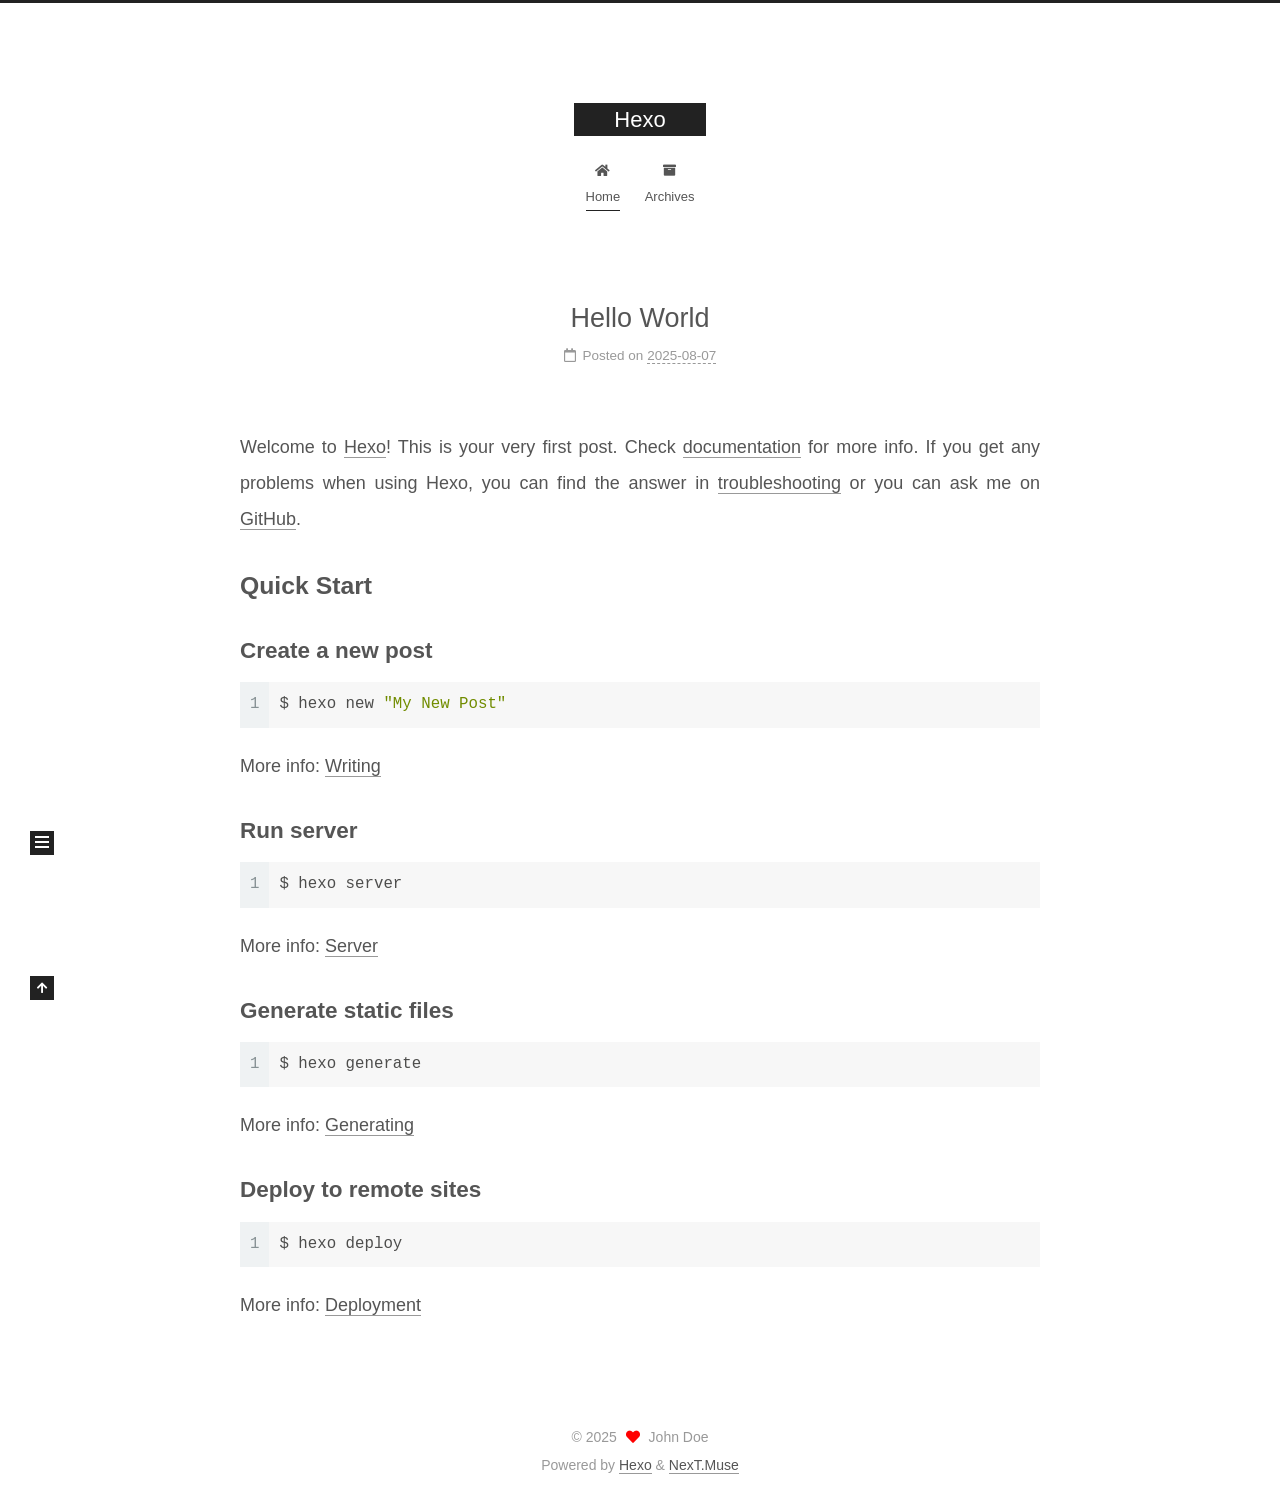
==== index.html @ e601b849 "Site updated: 2025-08-07 11:28:50" ====
<!DOCTYPE html>
<html lang="en">
<head>
  <meta charset="UTF-8">
<meta name="viewport" content="width=device-width, initial-scale=1, maximum-scale=2">
<meta name="theme-color" content="#222">
<meta name="generator" content="Hexo 7.3.0">
  <link rel="apple-touch-icon" sizes="180x180" href="/images/apple-touch-icon-next.png">
  <link rel="icon" type="image/png" sizes="32x32" href="/images/favicon-32x32-next.png">
  <link rel="icon" type="image/png" sizes="16x16" href="/images/favicon-16x16-next.png">
  <link rel="mask-icon" href="/images/logo.svg" color="#222">

<link rel="stylesheet" href="/css/main.css">


<link rel="stylesheet" href="/lib/font-awesome/css/all.min.css">

<script id="hexo-configurations">
    var NexT = window.NexT || {};
    var CONFIG = {"hostname":"fu-si.github.io","root":"/","scheme":"Muse","version":"7.8.0","exturl":false,"sidebar":{"position":"left","display":"post","padding":18,"offset":12,"onmobile":false},"copycode":{"enable":false,"show_result":false,"style":null},"back2top":{"enable":true,"sidebar":false,"scrollpercent":false},"bookmark":{"enable":false,"color":"#222","save":"auto"},"fancybox":false,"mediumzoom":false,"lazyload":false,"pangu":false,"comments":{"style":"tabs","active":null,"storage":true,"lazyload":false,"nav":null},"algolia":{"hits":{"per_page":10},"labels":{"input_placeholder":"Search for Posts","hits_empty":"We didn't find any results for the search: ${query}","hits_stats":"${hits} results found in ${time} ms"}},"localsearch":{"enable":false,"trigger":"auto","top_n_per_article":1,"unescape":false,"preload":false},"motion":{"enable":true,"async":false,"transition":{"post_block":"fadeIn","post_header":"slideDownIn","post_body":"slideDownIn","coll_header":"slideLeftIn","sidebar":"slideUpIn"}}};
  </script>

  <meta property="og:type" content="website">
<meta property="og:title" content="Hexo">
<meta property="og:url" content="https://fu-si.github.io/index.html">
<meta property="og:site_name" content="Hexo">
<meta property="og:locale" content="en_US">
<meta property="article:author" content="John Doe">
<meta name="twitter:card" content="summary">

<link rel="canonical" href="https://fu-si.github.io/">


<script id="page-configurations">
  // https://hexo.io/docs/variables.html
  CONFIG.page = {
    sidebar: "",
    isHome : true,
    isPost : false,
    lang   : 'en'
  };
</script>

  <title>Hexo</title>
  






  <noscript>
  <style>
  .use-motion .brand,
  .use-motion .menu-item,
  .sidebar-inner,
  .use-motion .post-block,
  .use-motion .pagination,
  .use-motion .comments,
  .use-motion .post-header,
  .use-motion .post-body,
  .use-motion .collection-header { opacity: initial; }

  .use-motion .site-title,
  .use-motion .site-subtitle {
    opacity: initial;
    top: initial;
  }

  .use-motion .logo-line-before i { left: initial; }
  .use-motion .logo-line-after i { right: initial; }
  </style>
</noscript>

</head>

<body itemscope itemtype="http://schema.org/WebPage">
  <div class="container use-motion">
    <div class="headband"></div>

    <header class="header" itemscope itemtype="http://schema.org/WPHeader">
      <div class="header-inner"><div class="site-brand-container">
  <div class="site-nav-toggle">
    <div class="toggle" aria-label="Toggle navigation bar">
      <span class="toggle-line toggle-line-first"></span>
      <span class="toggle-line toggle-line-middle"></span>
      <span class="toggle-line toggle-line-last"></span>
    </div>
  </div>

  <div class="site-meta">

    <a href="/" class="brand" rel="start">
      <span class="logo-line-before"><i></i></span>
      <h1 class="site-title">Hexo</h1>
      <span class="logo-line-after"><i></i></span>
    </a>
  </div>

  <div class="site-nav-right">
    <div class="toggle popup-trigger">
    </div>
  </div>
</div>




<nav class="site-nav">
  <ul id="menu" class="main-menu menu">
        <li class="menu-item menu-item-home">

    <a href="/" rel="section"><i class="fa fa-home fa-fw"></i>Home</a>

  </li>
        <li class="menu-item menu-item-archives">

    <a href="/archives/" rel="section"><i class="fa fa-archive fa-fw"></i>Archives</a>

  </li>
  </ul>
</nav>




</div>
    </header>

    
  <div class="back-to-top">
    <i class="fa fa-arrow-up"></i>
    <span>0%</span>
  </div>


    <main class="main">
      <div class="main-inner">
        <div class="content-wrap">
          

          <div class="content index posts-expand">
            
      
  
  
  <article itemscope itemtype="http://schema.org/Article" class="post-block" lang="en">
    <link itemprop="mainEntityOfPage" href="https://fu-si.github.io/2025/08/07/hello-world/">

    <span hidden itemprop="author" itemscope itemtype="http://schema.org/Person">
      <meta itemprop="image" content="/images/avatar.gif">
      <meta itemprop="name" content="John Doe">
      <meta itemprop="description" content="">
    </span>

    <span hidden itemprop="publisher" itemscope itemtype="http://schema.org/Organization">
      <meta itemprop="name" content="Hexo">
    </span>
      <header class="post-header">
        <h2 class="post-title" itemprop="name headline">
          
            <a href="/2025/08/07/hello-world/" class="post-title-link" itemprop="url">Hello World</a>
        </h2>

        <div class="post-meta">
            <span class="post-meta-item">
              <span class="post-meta-item-icon">
                <i class="far fa-calendar"></i>
              </span>
              <span class="post-meta-item-text">Posted on</span>

              <time title="Created: 2025-08-07 09:46:53" itemprop="dateCreated datePublished" datetime="2025-08-07T09:46:53+08:00">2025-08-07</time>
            </span>

          

        </div>
      </header>

    
    
    
    <div class="post-body" itemprop="articleBody">

      
          <p>Welcome to <a target="_blank" rel="noopener" href="https://hexo.io/">Hexo</a>! This is your very first post. Check <a target="_blank" rel="noopener" href="https://hexo.io/docs/">documentation</a> for more info. If you get any problems when using Hexo, you can find the answer in <a target="_blank" rel="noopener" href="https://hexo.io/docs/troubleshooting.html">troubleshooting</a> or you can ask me on <a target="_blank" rel="noopener" href="https://github.com/hexojs/hexo/issues">GitHub</a>.</p>
<h2 id="Quick-Start"><a href="#Quick-Start" class="headerlink" title="Quick Start"></a>Quick Start</h2><h3 id="Create-a-new-post"><a href="#Create-a-new-post" class="headerlink" title="Create a new post"></a>Create a new post</h3><figure class="highlight bash"><table><tr><td class="gutter"><pre><span class="line">1</span><br></pre></td><td class="code"><pre><span class="line">$ hexo new <span class="string">&quot;My New Post&quot;</span></span><br></pre></td></tr></table></figure>

<p>More info: <a target="_blank" rel="noopener" href="https://hexo.io/docs/writing.html">Writing</a></p>
<h3 id="Run-server"><a href="#Run-server" class="headerlink" title="Run server"></a>Run server</h3><figure class="highlight bash"><table><tr><td class="gutter"><pre><span class="line">1</span><br></pre></td><td class="code"><pre><span class="line">$ hexo server</span><br></pre></td></tr></table></figure>

<p>More info: <a target="_blank" rel="noopener" href="https://hexo.io/docs/server.html">Server</a></p>
<h3 id="Generate-static-files"><a href="#Generate-static-files" class="headerlink" title="Generate static files"></a>Generate static files</h3><figure class="highlight bash"><table><tr><td class="gutter"><pre><span class="line">1</span><br></pre></td><td class="code"><pre><span class="line">$ hexo generate</span><br></pre></td></tr></table></figure>

<p>More info: <a target="_blank" rel="noopener" href="https://hexo.io/docs/generating.html">Generating</a></p>
<h3 id="Deploy-to-remote-sites"><a href="#Deploy-to-remote-sites" class="headerlink" title="Deploy to remote sites"></a>Deploy to remote sites</h3><figure class="highlight bash"><table><tr><td class="gutter"><pre><span class="line">1</span><br></pre></td><td class="code"><pre><span class="line">$ hexo deploy</span><br></pre></td></tr></table></figure>

<p>More info: <a target="_blank" rel="noopener" href="https://hexo.io/docs/one-command-deployment.html">Deployment</a></p>

      
    </div>

    
    
    
      <footer class="post-footer">
        <div class="post-eof"></div>
      </footer>
  </article>
  
  
  


  



          </div>
          

<script>
  window.addEventListener('tabs:register', () => {
    let { activeClass } = CONFIG.comments;
    if (CONFIG.comments.storage) {
      activeClass = localStorage.getItem('comments_active') || activeClass;
    }
    if (activeClass) {
      let activeTab = document.querySelector(`a[href="#comment-${activeClass}"]`);
      if (activeTab) {
        activeTab.click();
      }
    }
  });
  if (CONFIG.comments.storage) {
    window.addEventListener('tabs:click', event => {
      if (!event.target.matches('.tabs-comment .tab-content .tab-pane')) return;
      let commentClass = event.target.classList[1];
      localStorage.setItem('comments_active', commentClass);
    });
  }
</script>

        </div>
          
  
  <div class="toggle sidebar-toggle">
    <span class="toggle-line toggle-line-first"></span>
    <span class="toggle-line toggle-line-middle"></span>
    <span class="toggle-line toggle-line-last"></span>
  </div>

  <aside class="sidebar">
    <div class="sidebar-inner">

      <ul class="sidebar-nav motion-element">
        <li class="sidebar-nav-toc">
          Table of Contents
        </li>
        <li class="sidebar-nav-overview">
          Overview
        </li>
      </ul>

      <!--noindex-->
      <div class="post-toc-wrap sidebar-panel">
      </div>
      <!--/noindex-->

      <div class="site-overview-wrap sidebar-panel">
        <div class="site-author motion-element" itemprop="author" itemscope itemtype="http://schema.org/Person">
  <p class="site-author-name" itemprop="name">John Doe</p>
  <div class="site-description" itemprop="description"></div>
</div>
<div class="site-state-wrap motion-element">
  <nav class="site-state">
      <div class="site-state-item site-state-posts">
          <a href="/archives/">
        
          <span class="site-state-item-count">1</span>
          <span class="site-state-item-name">posts</span>
        </a>
      </div>
  </nav>
</div>



      </div>

    </div>
  </aside>
  <div id="sidebar-dimmer"></div>


      </div>
    </main>

    <footer class="footer">
      <div class="footer-inner">
        

        

<div class="copyright">
  
  &copy; 
  <span itemprop="copyrightYear">2025</span>
  <span class="with-love">
    <i class="fa fa-heart"></i>
  </span>
  <span class="author" itemprop="copyrightHolder">John Doe</span>
</div>
  <div class="powered-by">Powered by <a href="https://hexo.io/" class="theme-link" rel="noopener" target="_blank">Hexo</a> & <a href="https://muse.theme-next.org/" class="theme-link" rel="noopener" target="_blank">NexT.Muse</a>
  </div>

        








      </div>
    </footer>
  </div>

  
  <script src="/lib/anime.min.js"></script>
  <script src="/lib/velocity/velocity.min.js"></script>
  <script src="/lib/velocity/velocity.ui.min.js"></script>

<script src="/js/utils.js"></script>

<script src="/js/motion.js"></script>


<script src="/js/schemes/muse.js"></script>


<script src="/js/next-boot.js"></script>




  















  

  

</body>
</html>
---- css/main.css ----
:root {
  --body-bg-color: #fff;
  --content-bg-color: #fff;
  --card-bg-color: #f5f5f5;
  --text-color: #555;
  --blockquote-color: #666;
  --link-color: #555;
  --link-hover-color: #222;
  --brand-color: #fff;
  --brand-hover-color: #fff;
  --table-row-odd-bg-color: #f9f9f9;
  --table-row-hover-bg-color: #f5f5f5;
  --menu-item-bg-color: #f5f5f5;
  --btn-default-bg: #222;
  --btn-default-color: #fff;
  --btn-default-border-color: #222;
  --btn-default-hover-bg: #fff;
  --btn-default-hover-color: #222;
  --btn-default-hover-border-color: #222;
}
html {
  line-height: 1.15; /* 1 */
  -webkit-text-size-adjust: 100%; /* 2 */
}
body {
  margin: 0;
}
main {
  display: block;
}
h1 {
  font-size: 2em;
  margin: 0.67em 0;
}
hr {
  box-sizing: content-box; /* 1 */
  height: 0; /* 1 */
  overflow: visible; /* 2 */
}
pre {
  font-family: monospace, monospace; /* 1 */
  font-size: 1em; /* 2 */
}
a {
  background: transparent;
}
abbr[title] {
  border-bottom: none; /* 1 */
  text-decoration: underline; /* 2 */
  text-decoration: underline dotted; /* 2 */
}
b,
strong {
  font-weight: bolder;
}
code,
kbd,
samp {
  font-family: monospace, monospace; /* 1 */
  font-size: 1em; /* 2 */
}
small {
  font-size: 80%;
}
sub,
sup {
  font-size: 75%;
  line-height: 0;
  position: relative;
  vertical-align: baseline;
}
sub {
  bottom: -0.25em;
}
sup {
  top: -0.5em;
}
img {
  border-style: none;
}
button,
input,
optgroup,
select,
textarea {
  font-family: inherit; /* 1 */
  font-size: 100%; /* 1 */
  line-height: 1.15; /* 1 */
  margin: 0; /* 2 */
}
button,
input {
/* 1 */
  overflow: visible;
}
button,
select {
/* 1 */
  text-transform: none;
}
button,
[type='button'],
[type='reset'],
[type='submit'] {
  -webkit-appearance: button;
}
button::-moz-focus-inner,
[type='button']::-moz-focus-inner,
[type='reset']::-moz-focus-inner,
[type='submit']::-moz-focus-inner {
  border-style: none;
  padding: 0;
}
button:-moz-focusring,
[type='button']:-moz-focusring,
[type='reset']:-moz-focusring,
[type='submit']:-moz-focusring {
  outline: 1px dotted ButtonText;
}
fieldset {
  padding: 0.35em 0.75em 0.625em;
}
legend {
  box-sizing: border-box; /* 1 */
  color: inherit; /* 2 */
  display: table; /* 1 */
  max-width: 100%; /* 1 */
  padding: 0; /* 3 */
  white-space: normal; /* 1 */
}
progress {
  vertical-align: baseline;
}
textarea {
  overflow: auto;
}
[type='checkbox'],
[type='radio'] {
  box-sizing: border-box; /* 1 */
  padding: 0; /* 2 */
}
[type='number']::-webkit-inner-spin-button,
[type='number']::-webkit-outer-spin-button {
  height: auto;
}
[type='search'] {
  outline-offset: -2px; /* 2 */
  -webkit-appearance: textfield; /* 1 */
}
[type='search']::-webkit-search-decoration {
  -webkit-appearance: none;
}
::-webkit-file-upload-button {
  font: inherit; /* 2 */
  -webkit-appearance: button; /* 1 */
}
details {
  display: block;
}
summary {
  display: list-item;
}
template {
  display: none;
}
[hidden] {
  display: none;
}
::selection {
  background: #262a30;
  color: #eee;
}
html,
body {
  height: 100%;
}
body {
  background: var(--body-bg-color);
  color: var(--text-color);
  font-family: 'Lato', "PingFang SC", "Microsoft YaHei", sans-serif;
  font-size: 1em;
  line-height: 2;
}
@media (max-width: 991px) {
  body {
    padding-left: 0 !important;
    padding-right: 0 !important;
  }
}
h1,
h2,
h3,
h4,
h5,
h6 {
  font-family: 'Lato', "PingFang SC", "Microsoft YaHei", sans-serif;
  font-weight: bold;
  line-height: 1.5;
  margin: 20px 0 15px;
}
h1 {
  font-size: 1.5em;
}
h2 {
  font-size: 1.375em;
}
h3 {
  font-size: 1.25em;
}
h4 {
  font-size: 1.125em;
}
h5 {
  font-size: 1em;
}
h6 {
  font-size: 0.875em;
}
p {
  margin: 0 0 20px 0;
}
a,
span.exturl {
  border-bottom: 1px solid #999;
  color: var(--link-color);
  outline: 0;
  text-decoration: none;
  overflow-wrap: break-word;
  word-wrap: break-word;
  cursor: pointer;
}
a:hover,
span.exturl:hover {
  border-bottom-color: var(--link-hover-color);
  color: var(--link-hover-color);
}
iframe,
img,
video {
  display: block;
  margin-left: auto;
  margin-right: auto;
  max-width: 100%;
}
hr {
  background-image: repeating-linear-gradient(-45deg, #ddd, #ddd 4px, transparent 4px, transparent 8px);
  border: 0;
  height: 3px;
  margin: 40px 0;
}
blockquote {
  border-left: 4px solid #ddd;
  color: var(--blockquote-color);
  margin: 0;
  padding: 0 15px;
}
blockquote cite::before {
  content: '-';
  padding: 0 5px;
}
dt {
  font-weight: bold;
}
dd {
  margin: 0;
  padding: 0;
}
kbd {
  background-color: #f5f5f5;
  background-image: linear-gradient(#eee, #fff, #eee);
  border: 1px solid #ccc;
  border-radius: 0.2em;
  box-shadow: 0.1em 0.1em 0.2em rgba(0,0,0,0.1);
  color: #555;
  font-family: inherit;
  padding: 0.1em 0.3em;
  white-space: nowrap;
}
.table-container {
  overflow: auto;
}
table {
  border-collapse: collapse;
  border-spacing: 0;
  font-size: 0.875em;
  margin: 0 0 20px 0;
  width: 100%;
}
tbody tr:nth-of-type(odd) {
  background: var(--table-row-odd-bg-color);
}
tbody tr:hover {
  background: var(--table-row-hover-bg-color);
}
caption,
th,
td {
  font-weight: normal;
  padding: 8px;
  vertical-align: middle;
}
th,
td {
  border: 1px solid #ddd;
  border-bottom: 3px solid #ddd;
}
th {
  font-weight: 700;
  padding-bottom: 10px;
}
td {
  border-bottom-width: 1px;
}
.btn {
  background: var(--btn-default-bg);
  border: 2px solid var(--btn-default-border-color);
  border-radius: 0;
  color: var(--btn-default-color);
  display: inline-block;
  font-size: 0.875em;
  line-height: 2;
  padding: 0 20px;
  text-decoration: none;
  transition-property: background-color;
  transition-delay: 0s;
  transition-duration: 0.2s;
  transition-timing-function: ease-in-out;
}
.btn:hover {
  background: var(--btn-default-hover-bg);
  border-color: var(--btn-default-hover-border-color);
  color: var(--btn-default-hover-color);
}
.btn + .btn {
  margin: 0 0 8px 8px;
}
.btn .fa-fw {
  text-align: left;
  width: 1.285714285714286em;
}
.toggle {
  line-height: 0;
}
.toggle .toggle-line {
  background: #fff;
  display: inline-block;
  height: 2px;
  left: 0;
  position: relative;
  top: 0;
  transition: all 0.4s;
  vertical-align: top;
  width: 100%;
}
.toggle .toggle-line:not(:first-child) {
  margin-top: 3px;
}
.toggle.toggle-arrow .toggle-line-first {
  left: 50%;
  top: 2px;
  transform: rotate(45deg);
  width: 50%;
}
.toggle.toggle-arrow .toggle-line-middle {
  left: 2px;
  width: 90%;
}
.toggle.toggle-arrow .toggle-line-last {
  left: 50%;
  top: -2px;
  transform: rotate(-45deg);
  width: 50%;
}
.toggle.toggle-close .toggle-line-first {
  transform: rotate(-45deg);
  top: 5px;
}
.toggle.toggle-close .toggle-line-middle {
  opacity: 0;
}
.toggle.toggle-close .toggle-line-last {
  transform: rotate(45deg);
  top: -5px;
}
.highlight,
pre {
  background: #f7f7f7;
  color: #4d4d4c;
  line-height: 1.6;
  margin: 0 auto 20px;
}
pre,
code {
  font-family: consolas, Menlo, monospace, "PingFang SC", "Microsoft YaHei";
}
code {
  background: #eee;
  border-radius: 3px;
  color: #555;
  padding: 2px 4px;
  overflow-wrap: break-word;
  word-wrap: break-word;
}
.highlight *::selection {
  background: #d6d6d6;
}
.highlight pre {
  border: 0;
  margin: 0;
  padding: 10px 0;
}
.highlight table {
  border: 0;
  margin: 0;
  width: auto;
}
.highlight td {
  border: 0;
  padding: 0;
}
.highlight figcaption {
  background: #eff2f3;
  color: #4d4d4c;
  display: flex;
  font-size: 0.875em;
  justify-content: space-between;
  line-height: 1.2;
  padding: 0.5em;
}
.highlight figcaption a {
  color: #4d4d4c;
}
.highlight figcaption a:hover {
  border-bottom-color: #4d4d4c;
}
.highlight .gutter {
  -moz-user-select: none;
  -ms-user-select: none;
  -webkit-user-select: none;
  user-select: none;
}
.highlight .gutter pre {
  background: #eff2f3;
  color: #869194;
  padding-left: 10px;
  padding-right: 10px;
  text-align: right;
}
.highlight .code pre {
  background: #f7f7f7;
  padding-left: 10px;
  width: 100%;
}
.gist table {
  width: auto;
}
.gist table td {
  border: 0;
}
pre {
  overflow: auto;
  padding: 10px;
}
pre code {
  background: none;
  color: #4d4d4c;
  font-size: 0.875em;
  padding: 0;
  text-shadow: none;
}
pre .deletion {
  background: #fdd;
}
pre .addition {
  background: #dfd;
}
pre .meta {
  color: #eab700;
  -moz-user-select: none;
  -ms-user-select: none;
  -webkit-user-select: none;
  user-select: none;
}
pre .comment {
  color: #8e908c;
}
pre .variable,
pre .attribute,
pre .tag,
pre .name,
pre .regexp,
pre .ruby .constant,
pre .xml .tag .title,
pre .xml .pi,
pre .xml .doctype,
pre .html .doctype,
pre .css .id,
pre .css .class,
pre .css .pseudo {
  color: #c82829;
}
pre .number,
pre .preprocessor,
pre .built_in,
pre .builtin-name,
pre .literal,
pre .params,
pre .constant,
pre .command {
  color: #f5871f;
}
pre .ruby .class .title,
pre .css .rules .attribute,
pre .string,
pre .symbol,
pre .value,
pre .inheritance,
pre .header,
pre .ruby .symbol,
pre .xml .cdata,
pre .special,
pre .formula {
  color: #718c00;
}
pre .title,
pre .css .hexcolor {
  color: #3e999f;
}
pre .function,
pre .python .decorator,
pre .python .title,
pre .ruby .function .title,
pre .ruby .title .keyword,
pre .perl .sub,
pre .javascript .title,
pre .coffeescript .title {
  color: #4271ae;
}
pre .keyword,
pre .javascript .function {
  color: #8959a8;
}
.blockquote-center {
  border-left: none;
  margin: 40px 0;
  padding: 0;
  position: relative;
  text-align: center;
}
.blockquote-center .fa {
  display: block;
  opacity: 0.6;
  position: absolute;
  width: 100%;
}
.blockquote-center .fa-quote-left {
  border-top: 1px solid #ccc;
  text-align: left;
  top: -20px;
}
.blockquote-center .fa-quote-right {
  border-bottom: 1px solid #ccc;
  text-align: right;
  bottom: -20px;
}
.blockquote-center p,
.blockquote-center div {
  text-align: center;
}
.post-body .group-picture img {
  margin: 0 auto;
  padding: 0 3px;
}
.group-picture-row {
  margin-bottom: 6px;
  overflow: hidden;
}
.group-picture-column {
  float: left;
  margin-bottom: 10px;
}
.post-body .label {
  color: #555;
  display: inline;
  padding: 0 2px;
}
.post-body .label.default {
  background: #f0f0f0;
}
.post-body .label.primary {
  background: #efe6f7;
}
.post-body .label.info {
  background: #e5f2f8;
}
.post-body .label.success {
  background: #e7f4e9;
}
.post-body .label.warning {
  background: #fcf6e1;
}
.post-body .label.danger {
  background: #fae8eb;
}
.post-body .tabs {
  margin-bottom: 20px;
}
.post-body .tabs,
.tabs-comment {
  display: block;
  padding-top: 10px;
  position: relative;
}
.post-body .tabs ul.nav-tabs,
.tabs-comment ul.nav-tabs {
  display: flex;
  flex-wrap: wrap;
  margin: 0;
  margin-bottom: -1px;
  padding: 0;
}
@media (max-width: 413px) {
  .post-body .tabs ul.nav-tabs,
  .tabs-comment ul.nav-tabs {
    display: block;
    margin-bottom: 5px;
  }
}
.post-body .tabs ul.nav-tabs li.tab,
.tabs-comment ul.nav-tabs li.tab {
  border-bottom: 1px solid #ddd;
  border-left: 1px solid transparent;
  border-right: 1px solid transparent;
  border-top: 3px solid transparent;
  flex-grow: 1;
  list-style-type: none;
  border-radius: 0 0 0 0;
}
@media (max-width: 413px) {
  .post-body .tabs ul.nav-tabs li.tab,
  .tabs-comment ul.nav-tabs li.tab {
    border-bottom: 1px solid transparent;
    border-left: 3px solid transparent;
    border-right: 1px solid transparent;
    border-top: 1px solid transparent;
  }
}
@media (max-width: 413px) {
  .post-body .tabs ul.nav-tabs li.tab,
  .tabs-comment ul.nav-tabs li.tab {
    border-radius: 0;
  }
}
.post-body .tabs ul.nav-tabs li.tab a,
.tabs-comment ul.nav-tabs li.tab a {
  border-bottom: initial;
  display: block;
  line-height: 1.8;
  outline: 0;
  padding: 0.25em 0.75em;
  text-align: center;
  transition-delay: 0s;
  transition-duration: 0.2s;
  transition-timing-function: ease-out;
}
.post-body .tabs ul.nav-tabs li.tab a i,
.tabs-comment ul.nav-tabs li.tab a i {
  width: 1.285714285714286em;
}
.post-body .tabs ul.nav-tabs li.tab.active,
.tabs-comment ul.nav-tabs li.tab.active {
  border-bottom: 1px solid transparent;
  border-left: 1px solid #ddd;
  border-right: 1px solid #ddd;
  border-top: 3px solid #fc6423;
}
@media (max-width: 413px) {
  .post-body .tabs ul.nav-tabs li.tab.active,
  .tabs-comment ul.nav-tabs li.tab.active {
    border-bottom: 1px solid #ddd;
    border-left: 3px solid #fc6423;
    border-right: 1px solid #ddd;
    border-top: 1px solid #ddd;
  }
}
.post-body .tabs ul.nav-tabs li.tab.active a,
.tabs-comment ul.nav-tabs li.tab.active a {
  color: var(--link-color);
  cursor: default;
}
.post-body .tabs .tab-content .tab-pane,
.tabs-comment .tab-content .tab-pane {
  border: 1px solid #ddd;
  border-top: 0;
  padding: 20px 20px 0 20px;
  border-radius: 0;
}
.post-body .tabs .tab-content .tab-pane:not(.active),
.tabs-comment .tab-content .tab-pane:not(.active) {
  display: none;
}
.post-body .tabs .tab-content .tab-pane.active,
.tabs-comment .tab-content .tab-pane.active {
  display: block;
}
.post-body .tabs .tab-content .tab-pane.active:nth-of-type(1),
.tabs-comment .tab-content .tab-pane.active:nth-of-type(1) {
  border-radius: 0 0 0 0;
}
@media (max-width: 413px) {
  .post-body .tabs .tab-content .tab-pane.active:nth-of-type(1),
  .tabs-comment .tab-content .tab-pane.active:nth-of-type(1) {
    border-radius: 0;
  }
}
.post-body .note {
  border-radius: 3px;
  margin-bottom: 20px;
  padding: 1em;
  position: relative;
  border: 1px solid #eee;
  border-left-width: 5px;
}
.post-body .note h2,
.post-body .note h3,
.post-body .note h4,
.post-body .note h5,
.post-body .note h6 {
  margin-top: 0;
  border-bottom: initial;
  margin-bottom: 0;
  padding-top: 0;
}
.post-body .note p:first-child,
.post-body .note ul:first-child,
.post-body .note ol:first-child,
.post-body .note table:first-child,
.post-body .note pre:first-child,
.post-body .note blockquote:first-child,
.post-body .note img:first-child {
  margin-top: 0;
}
.post-body .note p:last-child,
.post-body .note ul:last-child,
.post-body .note ol:last-child,
.post-body .note table:last-child,
.post-body .note pre:last-child,
.post-body .note blockquote:last-child,
.post-body .note img:last-child {
  margin-bottom: 0;
}
.post-body .note.default {
  border-left-color: #777;
}
.post-body .note.default h2,
.post-body .note.default h3,
.post-body .note.default h4,
.post-body .note.default h5,
.post-body .note.default h6 {
  color: #777;
}
.post-body .note.primary {
  border-left-color: #6f42c1;
}
.post-body .note.primary h2,
.post-body .note.primary h3,
.post-body .note.primary h4,
.post-body .note.primary h5,
.post-body .note.primary h6 {
  color: #6f42c1;
}
.post-body .note.info {
  border-left-color: #428bca;
}
.post-body .note.info h2,
.post-body .note.info h3,
.post-body .note.info h4,
.post-body .note.info h5,
.post-body .note.info h6 {
  color: #428bca;
}
.post-body .note.success {
  border-left-color: #5cb85c;
}
.post-body .note.success h2,
.post-body .note.success h3,
.post-body .note.success h4,
.post-body .note.success h5,
.post-body .note.success h6 {
  color: #5cb85c;
}
.post-body .note.warning {
  border-left-color: #f0ad4e;
}
.post-body .note.warning h2,
.post-body .note.warning h3,
.post-body .note.warning h4,
.post-body .note.warning h5,
.post-body .note.warning h6 {
  color: #f0ad4e;
}
.post-body .note.danger {
  border-left-color: #d9534f;
}
.post-body .note.danger h2,
.post-body .note.danger h3,
.post-body .note.danger h4,
.post-body .note.danger h5,
.post-body .note.danger h6 {
  color: #d9534f;
}
.pagination .prev,
.pagination .next,
.pagination .page-number,
.pagination .space {
  display: inline-block;
  margin: 0 10px;
  padding: 0 11px;
  position: relative;
  top: -1px;
}
@media (max-width: 767px) {
  .pagination .prev,
  .pagination .next,
  .pagination .page-number,
  .pagination .space {
    margin: 0 5px;
  }
}
.pagination {
  border-top: 1px solid #eee;
  margin: 120px 0 0;
  text-align: center;
}
.pagination .prev,
.pagination .next,
.pagination .page-number {
  border-bottom: 0;
  border-top: 1px solid #eee;
  transition-property: border-color;
  transition-delay: 0s;
  transition-duration: 0.2s;
  transition-timing-function: ease-in-out;
}
.pagination .prev:hover,
.pagination .next:hover,
.pagination .page-number:hover {
  border-top-color: #222;
}
.pagination .space {
  margin: 0;
  padding: 0;
}
.pagination .prev {
  margin-left: 0;
}
.pagination .next {
  margin-right: 0;
}
.pagination .page-number.current {
  background: #ccc;
  border-top-color: #ccc;
  color: #fff;
}
@media (max-width: 767px) {
  .pagination {
    border-top: none;
  }
  .pagination .prev,
  .pagination .next,
  .pagination .page-number {
    border-bottom: 1px solid #eee;
    border-top: 0;
    margin-bottom: 10px;
    padding: 0 10px;
  }
  .pagination .prev:hover,
  .pagination .next:hover,
  .pagination .page-number:hover {
    border-bottom-color: #222;
  }
}
.comments {
  margin-top: 60px;
  overflow: hidden;
}
.comment-button-group {
  display: flex;
  flex-wrap: wrap-reverse;
  justify-content: center;
  margin: 1em 0;
}
.comment-button-group .comment-button {
  margin: 0.1em 0.2em;
}
.comment-button-group .comment-button.active {
  background: var(--btn-default-hover-bg);
  border-color: var(--btn-default-hover-border-color);
  color: var(--btn-default-hover-color);
}
.comment-position {
  display: none;
}
.comment-position.active {
  display: block;
}
.tabs-comment {
  background: var(--content-bg-color);
  margin-top: 4em;
  padding-top: 0;
}
.tabs-comment .comments {
  border: 0;
  box-shadow: none;
  margin-top: 0;
  padding-top: 0;
}
.container {
  min-height: 100%;
  position: relative;
}
.main-inner {
  margin: 0 auto;
  width: 700px;
}
@media (min-width: 1200px) {
  .main-inner {
    width: 800px;
  }
}
@media (min-width: 1600px) {
  .main-inner {
    width: 900px;
  }
}
@media (max-width: 767px) {
  .content-wrap {
    padding: 0 20px;
  }
}
.header {
  background: transparent;
}
.header-inner {
  margin: 0 auto;
  width: 700px;
}
@media (min-width: 1200px) {
  .header-inner {
    width: 800px;
  }
}
@media (min-width: 1600px) {
  .header-inner {
    width: 900px;
  }
}
.site-brand-container {
  display: flex;
  flex-shrink: 0;
  padding: 0 10px;
}
.headband {
  background: #222;
  height: 3px;
}
.site-meta {
  flex-grow: 1;
  text-align: center;
}
@media (max-width: 767px) {
  .site-meta {
    text-align: center;
  }
}
.brand {
  border-bottom: none;
  color: var(--brand-color);
  display: inline-block;
  line-height: 1.375em;
  padding: 0 40px;
  position: relative;
}
.brand:hover {
  color: var(--brand-hover-color);
}
.site-title {
  font-family: 'Lato', "PingFang SC", "Microsoft YaHei", sans-serif;
  font-size: 1.375em;
  font-weight: normal;
  margin: 0;
}
.site-subtitle {
  color: #999;
  font-size: 0.8125em;
  margin: 10px 0;
}
.use-motion .brand {
  opacity: 0;
}
.use-motion .site-title,
.use-motion .site-subtitle,
.use-motion .custom-logo-image {
  opacity: 0;
  position: relative;
  top: -10px;
}
.site-nav-toggle,
.site-nav-right {
  display: none;
}
@media (max-width: 767px) {
  .site-nav-toggle,
  .site-nav-right {
    display: flex;
    flex-direction: column;
    justify-content: center;
  }
}
.site-nav-toggle .toggle,
.site-nav-right .toggle {
  color: var(--text-color);
  padding: 10px;
  width: 22px;
}
.site-nav-toggle .toggle .toggle-line,
.site-nav-right .toggle .toggle-line {
  background: var(--text-color);
  border-radius: 1px;
}
.site-nav {
  display: block;
}
@media (max-width: 767px) {
  .site-nav {
    clear: both;
    display: none;
  }
}
.site-nav.site-nav-on {
  display: block;
}
.menu {
  margin-top: 20px;
  padding-left: 0;
  text-align: center;
}
.menu-item {
  display: inline-block;
  list-style: none;
  margin: 0 10px;
}
@media (max-width: 767px) {
  .menu-item {
    display: block;
    margin-top: 10px;
  }
  .menu-item.menu-item-search {
    display: none;
  }
}
.menu-item a,
.menu-item span.exturl {
  border-bottom: 0;
  display: block;
  font-size: 0.8125em;
  transition-property: border-color;
  transition-delay: 0s;
  transition-duration: 0.2s;
  transition-timing-function: ease-in-out;
}
@media (hover: none) {
  .menu-item a:hover,
  .menu-item span.exturl:hover {
    border-bottom-color: transparent !important;
  }
}
.menu-item .fa,
.menu-item .fab,
.menu-item .far,
.menu-item .fas {
  margin-right: 8px;
}
.menu-item .badge {
  display: inline-block;
  font-weight: bold;
  line-height: 1;
  margin-left: 0.35em;
  margin-top: 0.35em;
  text-align: center;
  white-space: nowrap;
}
@media (max-width: 767px) {
  .menu-item .badge {
    float: right;
    margin-left: 0;
  }
}
.menu-item-active a,
.menu .menu-item a:hover,
.menu .menu-item span.exturl:hover {
  background: var(--menu-item-bg-color);
}
.use-motion .menu-item {
  opacity: 0;
}
.sidebar {
  background: #222;
  bottom: 0;
  box-shadow: inset 0 2px 6px #000;
  position: fixed;
  top: 0;
}
@media (max-width: 991px) {
  .sidebar {
    display: none;
  }
}
.sidebar-inner {
  color: #999;
  padding: 18px 10px;
  text-align: center;
}
.cc-license {
  margin-top: 10px;
  text-align: center;
}
.cc-license .cc-opacity {
  border-bottom: none;
  opacity: 0.7;
}
.cc-license .cc-opacity:hover {
  opacity: 0.9;
}
.cc-license img {
  display: inline-block;
}
.site-author-image {
  border: 2px solid #333;
  display: block;
  margin: 0 auto;
  max-width: 96px;
  padding: 2px;
}
.site-author-name {
  color: #f5f5f5;
  font-weight: normal;
  margin: 5px 0 0;
  text-align: center;
}
.site-description {
  color: #999;
  font-size: 1em;
  margin-top: 5px;
  text-align: center;
}
.links-of-author {
  margin-top: 15px;
}
.links-of-author a,
.links-of-author span.exturl {
  border-bottom-color: #555;
  display: inline-block;
  font-size: 0.8125em;
  margin-bottom: 10px;
  margin-right: 10px;
  vertical-align: middle;
}
.links-of-author a::before,
.links-of-author span.exturl::before {
  background: #c99374;
  border-radius: 50%;
  content: ' ';
  display: inline-block;
  height: 4px;
  margin-right: 3px;
  vertical-align: middle;
  width: 4px;
}
.sidebar-button {
  margin-top: 15px;
}
.sidebar-button a {
  border: 1px solid #fc6423;
  border-radius: 4px;
  color: #fc6423;
  display: inline-block;
  padding: 0 15px;
}
.sidebar-button a .fa,
.sidebar-button a .fab,
.sidebar-button a .far,
.sidebar-button a .fas {
  margin-right: 5px;
}
.sidebar-button a:hover {
  background: #fc6423;
  border: 1px solid #fc6423;
  color: #fff;
}
.sidebar-button a:hover .fa,
.sidebar-button a:hover .fab,
.sidebar-button a:hover .far,
.sidebar-button a:hover .fas {
  color: #fff;
}
.links-of-blogroll {
  font-size: 0.8125em;
  margin-top: 10px;
}
.links-of-blogroll-title {
  font-size: 0.875em;
  font-weight: 600;
  margin-top: 0;
}
.links-of-blogroll-list {
  list-style: none;
  margin: 0;
  padding: 0;
}
#sidebar-dimmer {
  display: none;
}
@media (max-width: 767px) {
  #sidebar-dimmer {
    background: #000;
    display: block;
    height: 100%;
    left: 100%;
    opacity: 0;
    position: fixed;
    top: 0;
    width: 100%;
    z-index: 1100;
  }
  .sidebar-active + #sidebar-dimmer {
    opacity: 0.7;
    transform: translateX(-100%);
    transition: opacity 0.5s;
  }
}
.sidebar-nav {
  margin: 0;
  padding-bottom: 20px;
  padding-left: 0;
}
.sidebar-nav li {
  border-bottom: 1px solid transparent;
  color: #666;
  cursor: pointer;
  display: inline-block;
  font-size: 0.875em;
}
.sidebar-nav li.sidebar-nav-overview {
  margin-left: 10px;
}
.sidebar-nav li:hover {
  color: #f5f5f5;
}
.sidebar-nav .sidebar-nav-active {
  border-bottom-color: #87daff;
  color: #87daff;
}
.sidebar-nav .sidebar-nav-active:hover {
  color: #87daff;
}
.sidebar-panel {
  display: none;
  overflow-x: hidden;
  overflow-y: auto;
}
.sidebar-panel-active {
  display: block;
}
.sidebar-toggle {
  background: #222;
  bottom: 45px;
  cursor: pointer;
  height: 14px;
  left: 30px;
  padding: 5px;
  position: fixed;
  width: 14px;
  z-index: 1300;
}
@media (max-width: 991px) {
  .sidebar-toggle {
    left: 20px;
    opacity: 0.8;
    display: none;
  }
}
.sidebar-toggle:hover .toggle-line {
  background: #87daff;
}
.post-toc {
  font-size: 0.875em;
}
.post-toc ol {
  list-style: none;
  margin: 0;
  padding: 0 2px 5px 10px;
  text-align: left;
}
.post-toc ol > ol {
  padding-left: 0;
}
.post-toc ol a {
  transition-property: all;
  transition-delay: 0s;
  transition-duration: 0.2s;
  transition-timing-function: ease-in-out;
}
.post-toc .nav-item {
  line-height: 1.8;
  overflow: hidden;
  text-overflow: ellipsis;
  white-space: nowrap;
}
.post-toc .nav .nav-child {
  display: none;
}
.post-toc .nav .active > .nav-child {
  display: block;
}
.post-toc .nav .active-current > .nav-child {
  display: block;
}
.post-toc .nav .active-current > .nav-child > .nav-item {
  display: block;
}
.post-toc .nav .active > a {
  border-bottom-color: #87daff;
  color: #87daff;
}
.post-toc .nav .active-current > a {
  color: #87daff;
}
.post-toc .nav .active-current > a:hover {
  color: #87daff;
}
.site-state {
  display: flex;
  justify-content: center;
  line-height: 1.4;
  margin-top: 10px;
  overflow: hidden;
  text-align: center;
  white-space: nowrap;
}
.site-state-item {
  padding: 0 15px;
}
.site-state-item:not(:first-child) {
  border-left: 1px solid #333;
}
.site-state-item a {
  border-bottom: none;
}
.site-state-item-count {
  display: block;
  font-size: 1.25em;
  font-weight: 600;
  text-align: center;
}
.site-state-item-name {
  color: inherit;
  font-size: 0.875em;
}
.footer {
  color: #999;
  font-size: 0.875em;
  padding: 20px 0;
}
.footer.footer-fixed {
  bottom: 0;
  left: 0;
  position: absolute;
  right: 0;
}
.footer-inner {
  box-sizing: border-box;
  margin: 0 auto;
  text-align: center;
  width: 700px;
}
@media (min-width: 1200px) {
  .footer-inner {
    width: 800px;
  }
}
@media (min-width: 1600px) {
  .footer-inner {
    width: 900px;
  }
}
.languages {
  display: inline-block;
  font-size: 1.125em;
  position: relative;
}
.languages .lang-select-label span {
  margin: 0 0.5em;
}
.languages .lang-select {
  height: 100%;
  left: 0;
  opacity: 0;
  position: absolute;
  top: 0;
  width: 100%;
}
.with-love {
  color: #ff0000;
  display: inline-block;
  margin: 0 5px;
}
.powered-by,
.theme-info {
  display: inline-block;
}
@-moz-keyframes iconAnimate {
  0%, 100% {
    transform: scale(1);
  }
  10%, 30% {
    transform: scale(0.9);
  }
  20%, 40%, 60%, 80% {
    transform: scale(1.1);
  }
  50%, 70% {
    transform: scale(1.1);
  }
}
@-webkit-keyframes iconAnimate {
  0%, 100% {
    transform: scale(1);
  }
  10%, 30% {
    transform: scale(0.9);
  }
  20%, 40%, 60%, 80% {
    transform: scale(1.1);
  }
  50%, 70% {
    transform: scale(1.1);
  }
}
@-o-keyframes iconAnimate {
  0%, 100% {
    transform: scale(1);
  }
  10%, 30% {
    transform: scale(0.9);
  }
  20%, 40%, 60%, 80% {
    transform: scale(1.1);
  }
  50%, 70% {
    transform: scale(1.1);
  }
}
@keyframes iconAnimate {
  0%, 100% {
    transform: scale(1);
  }
  10%, 30% {
    transform: scale(0.9);
  }
  20%, 40%, 60%, 80% {
    transform: scale(1.1);
  }
  50%, 70% {
    transform: scale(1.1);
  }
}
.back-to-top {
  font-size: 12px;
  text-align: center;
  transition-delay: 0s;
  transition-duration: 0.2s;
  transition-timing-function: ease-in-out;
}
.back-to-top {
  background: #222;
  bottom: -100px;
  box-sizing: border-box;
  color: #fff;
  cursor: pointer;
  left: 30px;
  opacity: 1;
  padding: 0 6px;
  position: fixed;
  transition-property: bottom;
  z-index: 1300;
  width: 24px;
}
.back-to-top span {
  display: none;
}
.back-to-top:hover {
  color: #87daff;
}
.back-to-top.back-to-top-on {
  bottom: 19px;
}
@media (max-width: 991px) {
  .back-to-top {
    left: 20px;
    opacity: 0.8;
  }
}
.post-body {
  font-family: 'Lato', "PingFang SC", "Microsoft YaHei", sans-serif;
  overflow-wrap: break-word;
  word-wrap: break-word;
}
@media (min-width: 1200px) {
  .post-body {
    font-size: 1.125em;
  }
}
.post-body .exturl .fa {
  font-size: 0.875em;
  margin-left: 4px;
}
.post-body .image-caption,
.post-body .figure .caption {
  color: #999;
  font-size: 0.875em;
  font-weight: bold;
  line-height: 1;
  margin: -20px auto 15px;
  text-align: center;
}
.post-sticky-flag {
  display: inline-block;
  transform: rotate(30deg);
}
.post-button {
  margin-top: 40px;
  text-align: center;
}
.use-motion .post-block,
.use-motion .pagination,
.use-motion .comments {
  opacity: 0;
}
.use-motion .post-header {
  opacity: 0;
}
.use-motion .post-body {
  opacity: 0;
}
.use-motion .collection-header {
  opacity: 0;
}
.posts-collapse {
  margin-left: 35px;
  position: relative;
}
@media (max-width: 767px) {
  .posts-collapse {
    margin-left: 0px;
    margin-right: 0px;
  }
}
.posts-collapse .collection-title {
  font-size: 1.125em;
  position: relative;
}
.posts-collapse .collection-title::before {
  background: #999;
  border: 1px solid #fff;
  border-radius: 50%;
  content: ' ';
  height: 10px;
  left: 0;
  margin-left: -6px;
  margin-top: -4px;
  position: absolute;
  top: 50%;
  width: 10px;
}
.posts-collapse .collection-year {
  font-size: 1.5em;
  font-weight: bold;
  margin: 60px 0;
  position: relative;
}
.posts-collapse .collection-year::before {
  background: #bbb;
  border-radius: 50%;
  content: ' ';
  height: 8px;
  left: 0;
  margin-left: -4px;
  margin-top: -4px;
  position: absolute;
  top: 50%;
  width: 8px;
}
.posts-collapse .collection-header {
  display: block;
  margin: 0 0 0 20px;
}
.posts-collapse .collection-header small {
  color: #bbb;
  margin-left: 5px;
}
.posts-collapse .post-header {
  border-bottom: 1px dashed #ccc;
  margin: 30px 0;
  padding-left: 15px;
  position: relative;
  transition-property: border;
  transition-delay: 0s;
  transition-duration: 0.2s;
  transition-timing-function: ease-in-out;
}
.posts-collapse .post-header::before {
  background: #bbb;
  border: 1px solid #fff;
  border-radius: 50%;
  content: ' ';
  height: 6px;
  left: 0;
  margin-left: -4px;
  position: absolute;
  top: 0.75em;
  transition-property: background;
  width: 6px;
  transition-delay: 0s;
  transition-duration: 0.2s;
  transition-timing-function: ease-in-out;
}
.posts-collapse .post-header:hover {
  border-bottom-color: #666;
}
.posts-collapse .post-header:hover::before {
  background: #222;
}
.posts-collapse .post-meta {
  display: inline;
  font-size: 0.75em;
  margin-right: 10px;
}
.posts-collapse .post-title {
  display: inline;
}
.posts-collapse .post-title a,
.posts-collapse .post-title span.exturl {
  border-bottom: none;
  color: var(--link-color);
}
.posts-collapse .post-title .fa-external-link-alt {
  font-size: 0.875em;
  margin-left: 5px;
}
.posts-collapse::before {
  background: #f5f5f5;
  content: ' ';
  height: 100%;
  left: 0;
  margin-left: -2px;
  position: absolute;
  top: 1.25em;
  width: 4px;
}
.post-eof {
  background: #ccc;
  height: 1px;
  margin: 80px auto 60px;
  text-align: center;
  width: 8%;
}
.post-block:last-of-type .post-eof {
  display: none;
}
.content {
  padding-top: 40px;
}
@media (min-width: 992px) {
  .post-body {
    text-align: justify;
  }
}
@media (max-width: 991px) {
  .post-body {
    text-align: justify;
  }
}
.post-body h1,
.post-body h2,
.post-body h3,
.post-body h4,
.post-body h5,
.post-body h6 {
  padding-top: 10px;
}
.post-body h1 .header-anchor,
.post-body h2 .header-anchor,
.post-body h3 .header-anchor,
.post-body h4 .header-anchor,
.post-body h5 .header-anchor,
.post-body h6 .header-anchor {
  border-bottom-style: none;
  color: #ccc;
  float: right;
  margin-left: 10px;
  visibility: hidden;
}
.post-body h1 .header-anchor:hover,
.post-body h2 .header-anchor:hover,
.post-body h3 .header-anchor:hover,
.post-body h4 .header-anchor:hover,
.post-body h5 .header-anchor:hover,
.post-body h6 .header-anchor:hover {
  color: inherit;
}
.post-body h1:hover .header-anchor,
.post-body h2:hover .header-anchor,
.post-body h3:hover .header-anchor,
.post-body h4:hover .header-anchor,
.post-body h5:hover .header-anchor,
.post-body h6:hover .header-anchor {
  visibility: visible;
}
.post-body iframe,
.post-body img,
.post-body video {
  margin-bottom: 20px;
}
.post-body .video-container {
  height: 0;
  margin-bottom: 20px;
  overflow: hidden;
  padding-top: 75%;
  position: relative;
  width: 100%;
}
.post-body .video-container iframe,
.post-body .video-container object,
.post-body .video-container embed {
  height: 100%;
  left: 0;
  margin: 0;
  position: absolute;
  top: 0;
  width: 100%;
}
.post-gallery {
  align-items: center;
  display: grid;
  grid-gap: 10px;
  grid-template-columns: 1fr 1fr 1fr;
  margin-bottom: 20px;
}
@media (max-width: 767px) {
  .post-gallery {
    grid-template-columns: 1fr 1fr;
  }
}
.post-gallery a {
  border: 0;
}
.post-gallery img {
  margin: 0;
}
.posts-expand .post-header {
  font-size: 1.125em;
}
.posts-expand .post-title {
  font-size: 1.5em;
  font-weight: normal;
  margin: initial;
  text-align: center;
  overflow-wrap: break-word;
  word-wrap: break-word;
}
.posts-expand .post-title-link {
  border-bottom: none;
  color: var(--link-color);
  display: inline-block;
  position: relative;
  vertical-align: top;
}
.posts-expand .post-title-link::before {
  background: var(--link-color);
  bottom: 0;
  content: '';
  height: 2px;
  left: 0;
  position: absolute;
  transform: scaleX(0);
  visibility: hidden;
  width: 100%;
  transition-delay: 0s;
  transition-duration: 0.2s;
  transition-timing-function: ease-in-out;
}
.posts-expand .post-title-link:hover::before {
  transform: scaleX(1);
  visibility: visible;
}
.posts-expand .post-title-link .fa-external-link-alt {
  font-size: 0.875em;
  margin-left: 5px;
}
.posts-expand .post-meta {
  color: #999;
  font-family: 'Lato', "PingFang SC", "Microsoft YaHei", sans-serif;
  font-size: 0.75em;
  margin: 3px 0 60px 0;
  text-align: center;
}
.posts-expand .post-meta .post-description {
  font-size: 0.875em;
  margin-top: 2px;
}
.posts-expand .post-meta time {
  border-bottom: 1px dashed #999;
  cursor: pointer;
}
.post-meta .post-meta-item + .post-meta-item::before {
  content: '|';
  margin: 0 0.5em;
}
.post-meta-divider {
  margin: 0 0.5em;
}
.post-meta-item-icon {
  margin-right: 3px;
}
@media (max-width: 991px) {
  .post-meta-item-icon {
    display: inline-block;
  }
}
@media (max-width: 991px) {
  .post-meta-item-text {
    display: none;
  }
}
.post-nav {
  border-top: 1px solid #eee;
  display: flex;
  justify-content: space-between;
  margin-top: 15px;
  padding: 10px 5px 0;
}
.post-nav-item {
  flex: 1;
}
.post-nav-item a {
  border-bottom: none;
  display: block;
  font-size: 0.875em;
  line-height: 1.6;
  position: relative;
}
.post-nav-item a:active {
  top: 2px;
}
.post-nav-item .fa {
  font-size: 0.75em;
}
.post-nav-item:first-child {
  margin-right: 15px;
}
.post-nav-item:first-child .fa {
  margin-right: 5px;
}
.post-nav-item:last-child {
  margin-left: 15px;
  text-align: right;
}
.post-nav-item:last-child .fa {
  margin-left: 5px;
}
.rtl.post-body p,
.rtl.post-body a,
.rtl.post-body h1,
.rtl.post-body h2,
.rtl.post-body h3,
.rtl.post-body h4,
.rtl.post-body h5,
.rtl.post-body h6,
.rtl.post-body li,
.rtl.post-body ul,
.rtl.post-body ol {
  direction: rtl;
  font-family: UKIJ Ekran;
}
.rtl.post-title {
  font-family: UKIJ Ekran;
}
.post-tags {
  margin-top: 40px;
  text-align: center;
}
.post-tags a {
  display: inline-block;
  font-size: 0.8125em;
}
.post-tags a:not(:last-child) {
  margin-right: 10px;
}
.post-widgets {
  border-top: 1px solid #eee;
  margin-top: 15px;
  text-align: center;
}
.wp_rating {
  height: 20px;
  line-height: 20px;
  margin-top: 10px;
  padding-top: 6px;
  text-align: center;
}
.social-like {
  display: flex;
  font-size: 0.875em;
  justify-content: center;
  text-align: center;
}
.reward-container {
  margin: 20px auto;
  padding: 10px 0;
  text-align: center;
  width: 90%;
}
.reward-container button {
  background: transparent;
  border: 1px solid #fc6423;
  border-radius: 0;
  color: #fc6423;
  cursor: pointer;
  line-height: 2;
  outline: 0;
  padding: 0 15px;
  vertical-align: text-top;
}
.reward-container button:hover {
  background: #fc6423;
  border: 1px solid transparent;
  color: #fa9366;
}
#qr {
  padding-top: 20px;
}
#qr a {
  border: 0;
}
#qr img {
  display: inline-block;
  margin: 0.8em 2em 0 2em;
  max-width: 100%;
  width: 180px;
}
#qr p {
  text-align: center;
}
.category-all-page .category-all-title {
  text-align: center;
}
.category-all-page .category-all {
  margin-top: 20px;
}
.category-all-page .category-list {
  list-style: none;
  margin: 0;
  padding: 0;
}
.category-all-page .category-list-item {
  margin: 5px 10px;
}
.category-all-page .category-list-count {
  color: #bbb;
}
.category-all-page .category-list-count::before {
  content: ' (';
  display: inline;
}
.category-all-page .category-list-count::after {
  content: ') ';
  display: inline;
}
.category-all-page .category-list-child {
  padding-left: 10px;
}
.event-list {
  padding: 0;
}
.event-list hr {
  background: #222;
  margin: 20px 0 45px 0;
}
.event-list hr::after {
  background: #222;
  color: #fff;
  content: 'NOW';
  display: inline-block;
  font-weight: bold;
  padding: 0 5px;
  text-align: right;
}
.event-list .event {
  background: #222;
  margin: 20px 0;
  min-height: 40px;
  padding: 15px 0 15px 10px;
}
.event-list .event .event-summary {
  color: #fff;
  margin: 0;
  padding-bottom: 3px;
}
.event-list .event .event-summary::before {
  animation: dot-flash 1s alternate infinite ease-in-out;
  color: #fff;
  content: '\f111';
  display: inline-block;
  font-size: 10px;
  margin-right: 25px;
  vertical-align: middle;
  font-family: 'Font Awesome 5 Free';
  font-weight: 900;
}
.event-list .event .event-relative-time {
  color: #bbb;
  display: inline-block;
  font-size: 12px;
  font-weight: normal;
  padding-left: 12px;
}
.event-list .event .event-details {
  color: #fff;
  display: block;
  line-height: 18px;
  margin-left: 56px;
  padding-bottom: 6px;
  padding-top: 3px;
  text-indent: -24px;
}
.event-list .event .event-details::before {
  color: #fff;
  display: inline-block;
  margin-right: 9px;
  text-align: center;
  text-indent: 0;
  width: 14px;
  font-family: 'Font Awesome 5 Free';
  font-weight: 900;
}
.event-list .event .event-details.event-location::before {
  content: '\f041';
}
.event-list .event .event-details.event-duration::before {
  content: '\f017';
}
.event-list .event-past {
  background: #f5f5f5;
}
.event-list .event-past .event-summary,
.event-list .event-past .event-details {
  color: #bbb;
  opacity: 0.9;
}
.event-list .event-past .event-summary::before,
.event-list .event-past .event-details::before {
  animation: none;
  color: #bbb;
}
@-moz-keyframes dot-flash {
  from {
    opacity: 1;
    transform: scale(1);
  }
  to {
    opacity: 0;
    transform: scale(0.8);
  }
}
@-webkit-keyframes dot-flash {
  from {
    opacity: 1;
    transform: scale(1);
  }
  to {
    opacity: 0;
    transform: scale(0.8);
  }
}
@-o-keyframes dot-flash {
  from {
    opacity: 1;
    transform: scale(1);
  }
  to {
    opacity: 0;
    transform: scale(0.8);
  }
}
@keyframes dot-flash {
  from {
    opacity: 1;
    transform: scale(1);
  }
  to {
    opacity: 0;
    transform: scale(0.8);
  }
}
ul.breadcrumb {
  font-size: 0.75em;
  list-style: none;
  margin: 1em 0;
  padding: 0 2em;
  text-align: center;
}
ul.breadcrumb li {
  display: inline;
}
ul.breadcrumb li + li::before {
  content: '/\00a0';
  font-weight: normal;
  padding: 0.5em;
}
ul.breadcrumb li + li:last-child {
  font-weight: bold;
}
.tag-cloud {
  text-align: center;
}
.tag-cloud a {
  display: inline-block;
  margin: 10px;
}
.tag-cloud a:hover {
  color: var(--link-hover-color) !important;
}
@media (max-width: 767px) {
  .header-inner,
  .main-inner,
  .footer-inner {
    width: auto;
  }
}
.header-inner {
  padding-top: 100px;
}
@media (max-width: 767px) {
  .header-inner {
    padding-top: 50px;
  }
}
.main-inner {
  padding-bottom: 60px;
}
.content {
  padding-top: 70px;
}
@media (max-width: 767px) {
  .content {
    padding-top: 35px;
  }
}
embed {
  display: block;
  margin: 0 auto 25px auto;
}
.custom-logo .site-meta-headline {
  text-align: center;
}
.custom-logo .site-title {
  color: #222;
  margin: 10px auto 0;
}
.custom-logo .site-title a {
  border: 0;
}
.custom-logo-image {
  background: #fff;
  margin: 0 auto;
  max-width: 150px;
  padding: 5px;
}
.brand {
  background: var(--btn-default-bg);
}
@media (max-width: 767px) {
  .site-nav {
    border-bottom: 1px solid #ddd;
    border-top: 1px solid #ddd;
    left: 0;
    margin: 0;
    padding: 0;
    width: 100%;
  }
}
@media (max-width: 767px) {
  .menu {
    text-align: left;
  }
}
.menu-item-active a,
.menu .menu-item a:hover,
.menu .menu-item span.exturl:hover {
  background: transparent;
  border-bottom: 1px solid var(--link-hover-color) !important;
}
@media (max-width: 767px) {
  .menu-item-active a,
  .menu .menu-item a:hover,
  .menu .menu-item span.exturl:hover {
    border-bottom: 1px dotted #ddd !important;
  }
}
@media (max-width: 767px) {
  .menu .menu-item {
    margin: 0 10px;
  }
}
.menu .menu-item a,
.menu .menu-item span.exturl {
  border-bottom: 1px solid transparent;
}
@media (max-width: 767px) {
  .menu .menu-item a,
  .menu .menu-item span.exturl {
    padding: 5px 10px;
  }
}
@media (min-width: 768px) {
  .menu .menu-item .fa,
  .menu .menu-item .fab,
  .menu .menu-item .far,
  .menu .menu-item .fas {
    display: block;
    line-height: 2;
    margin-right: 0;
    width: 100%;
  }
}
.menu .menu-item .badge {
  background: #eee;
  padding: 1px 4px;
}
.sub-menu {
  margin: 10px 0;
}
.sub-menu .menu-item {
  display: inline-block;
}
.sidebar {
  left: -320px;
}
.sidebar.sidebar-active {
  left: 0;
}
.sidebar {
  width: 320px;
  z-index: 1200;
  transition-delay: 0s;
  transition-duration: 0.2s;
  transition-timing-function: ease-out;
}
.sidebar a,
.sidebar span.exturl {
  border-bottom-color: #555;
  color: #999;
}
.sidebar a:hover,
.sidebar span.exturl:hover {
  border-bottom-color: #eee;
  color: #eee;
}
.links-of-blogroll-item {
  padding: 2px 10px;
}
.links-of-blogroll-item a,
.links-of-blogroll-item span.exturl {
  box-sizing: border-box;
  display: inline-block;
  max-width: 280px;
  overflow: hidden;
  text-overflow: ellipsis;
  white-space: nowrap;
}
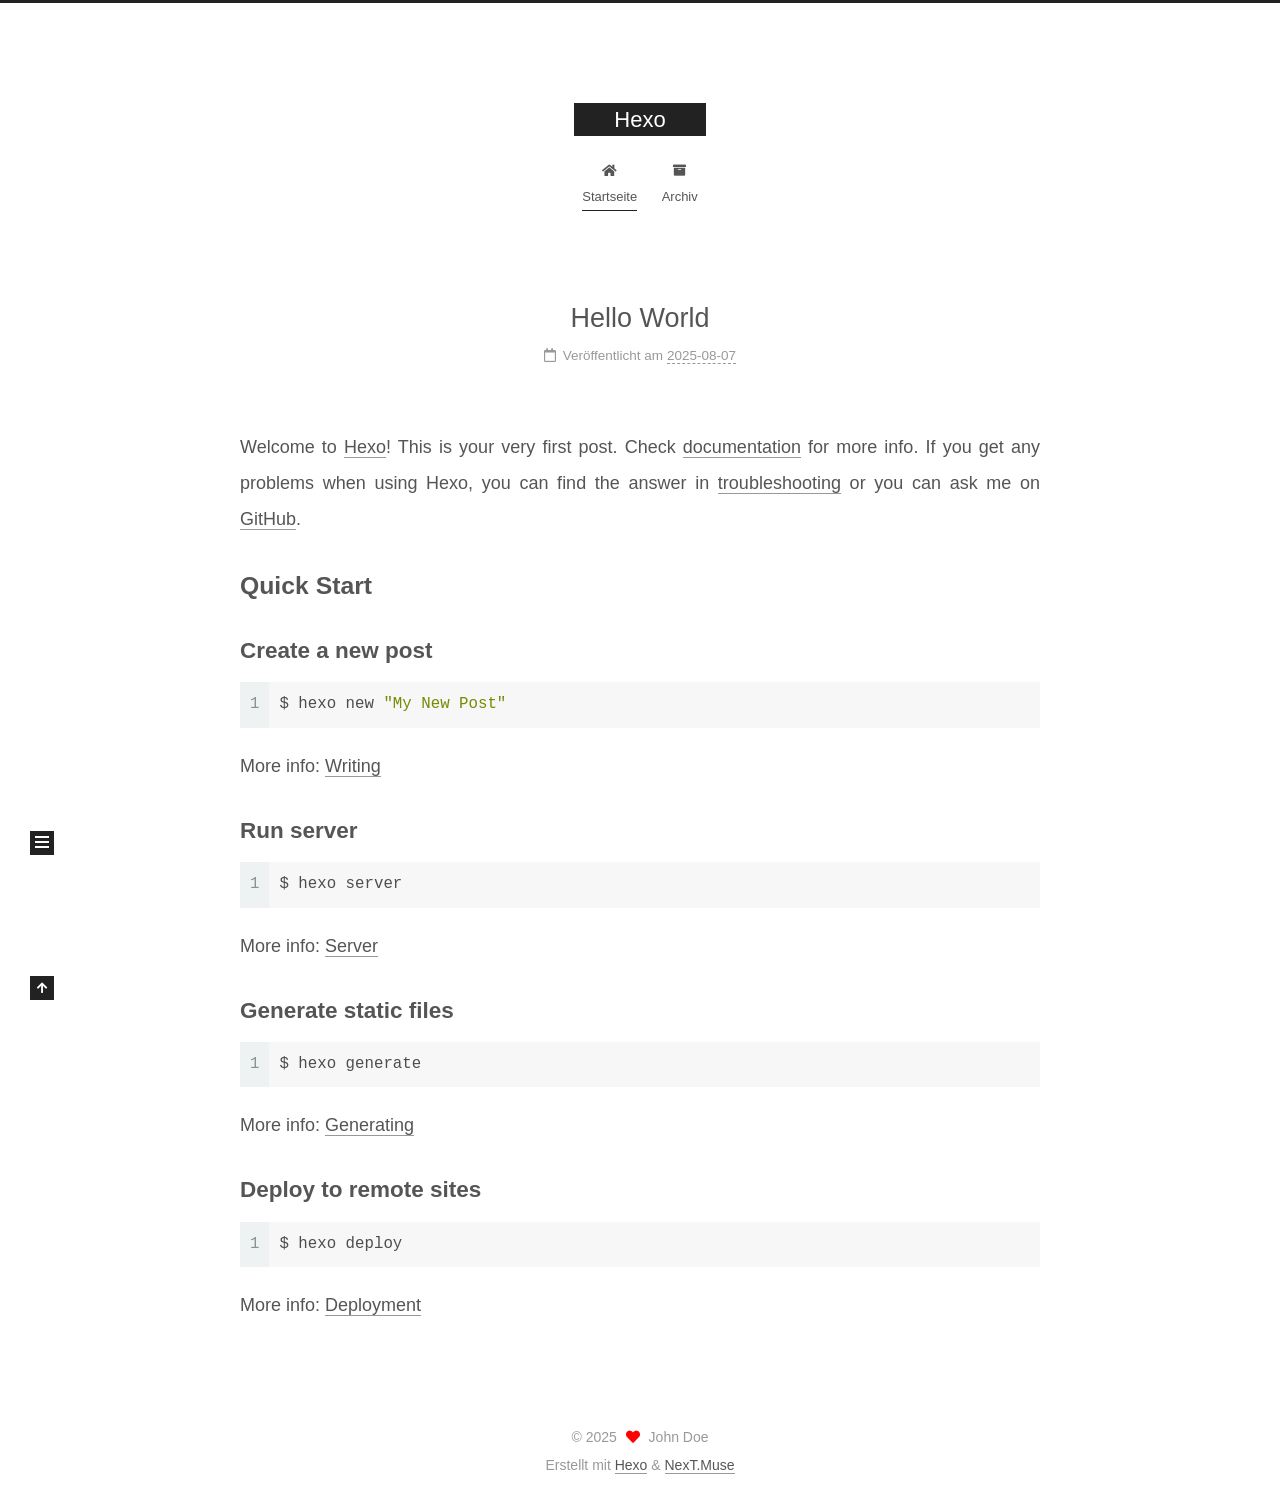
==== commit 1e762aa9: "Site updated: 2025-08-07 11:53:06" ====
--- a/index.html
+++ b/index.html
@@ -1,5 +1,5 @@
 <!DOCTYPE html>
-<html lang="en">
+<html lang="ch">
 <head>
   <meta charset="UTF-8">
 <meta name="viewport" content="width=device-width, initial-scale=1, maximum-scale=2">
@@ -24,7 +24,7 @@
 <meta property="og:title" content="Hexo">
 <meta property="og:url" content="https://fu-si.github.io/index.html">
 <meta property="og:site_name" content="Hexo">
-<meta property="og:locale" content="en_US">
+<meta property="og:locale">
 <meta property="article:author" content="John Doe">
 <meta name="twitter:card" content="summary">
 
@@ -37,7 +37,7 @@
     sidebar: "",
     isHome : true,
     isPost : false,
-    lang   : 'en'
+    lang   : 'ch'
   };
 </script>
 
@@ -81,7 +81,7 @@
     <header class="header" itemscope itemtype="http://schema.org/WPHeader">
       <div class="header-inner"><div class="site-brand-container">
   <div class="site-nav-toggle">
-    <div class="toggle" aria-label="Toggle navigation bar">
+    <div class="toggle" aria-label="Navigationsleiste an/ausschalten">
       <span class="toggle-line toggle-line-first"></span>
       <span class="toggle-line toggle-line-middle"></span>
       <span class="toggle-line toggle-line-last"></span>
@@ -110,12 +110,12 @@
   <ul id="menu" class="main-menu menu">
         <li class="menu-item menu-item-home">
 
-    <a href="/" rel="section"><i class="fa fa-home fa-fw"></i>Home</a>
+    <a href="/" rel="section"><i class="fa fa-home fa-fw"></i>Startseite</a>
 
   </li>
         <li class="menu-item menu-item-archives">
 
-    <a href="/archives/" rel="section"><i class="fa fa-archive fa-fw"></i>Archives</a>
+    <a href="/archives/" rel="section"><i class="fa fa-archive fa-fw"></i>Archiv</a>
 
   </li>
   </ul>
@@ -144,7 +144,7 @@
       
   
   
-  <article itemscope itemtype="http://schema.org/Article" class="post-block" lang="en">
+  <article itemscope itemtype="http://schema.org/Article" class="post-block" lang="ch">
     <link itemprop="mainEntityOfPage" href="https://fu-si.github.io/2025/08/07/hello-world/">
 
     <span hidden itemprop="author" itemscope itemtype="http://schema.org/Person">
@@ -167,9 +167,9 @@
               <span class="post-meta-item-icon">
                 <i class="far fa-calendar"></i>
               </span>
-              <span class="post-meta-item-text">Posted on</span>
-
-              <time title="Created: 2025-08-07 09:46:53" itemprop="dateCreated datePublished" datetime="2025-08-07T09:46:53+08:00">2025-08-07</time>
+              <span class="post-meta-item-text">Veröffentlicht am</span>
+
+              <time title="Erstellt: 2025-08-07 09:46:53" itemprop="dateCreated datePublished" datetime="2025-08-07T09:46:53+08:00">2025-08-07</time>
             </span>
 
           
@@ -255,10 +255,10 @@
 
       <ul class="sidebar-nav motion-element">
         <li class="sidebar-nav-toc">
-          Table of Contents
+          Inhaltsverzeichnis
         </li>
         <li class="sidebar-nav-overview">
-          Overview
+          Übersicht
         </li>
       </ul>
 
@@ -278,7 +278,7 @@
           <a href="/archives/">
         
           <span class="site-state-item-count">1</span>
-          <span class="site-state-item-name">posts</span>
+          <span class="site-state-item-name">Artikel</span>
         </a>
       </div>
   </nav>
@@ -311,7 +311,7 @@
   </span>
   <span class="author" itemprop="copyrightHolder">John Doe</span>
 </div>
-  <div class="powered-by">Powered by <a href="https://hexo.io/" class="theme-link" rel="noopener" target="_blank">Hexo</a> & <a href="https://muse.theme-next.org/" class="theme-link" rel="noopener" target="_blank">NexT.Muse</a>
+  <div class="powered-by">Erstellt mit  <a href="https://hexo.io/" class="theme-link" rel="noopener" target="_blank">Hexo</a> & <a href="https://muse.theme-next.org/" class="theme-link" rel="noopener" target="_blank">NexT.Muse</a>
   </div>
 
         
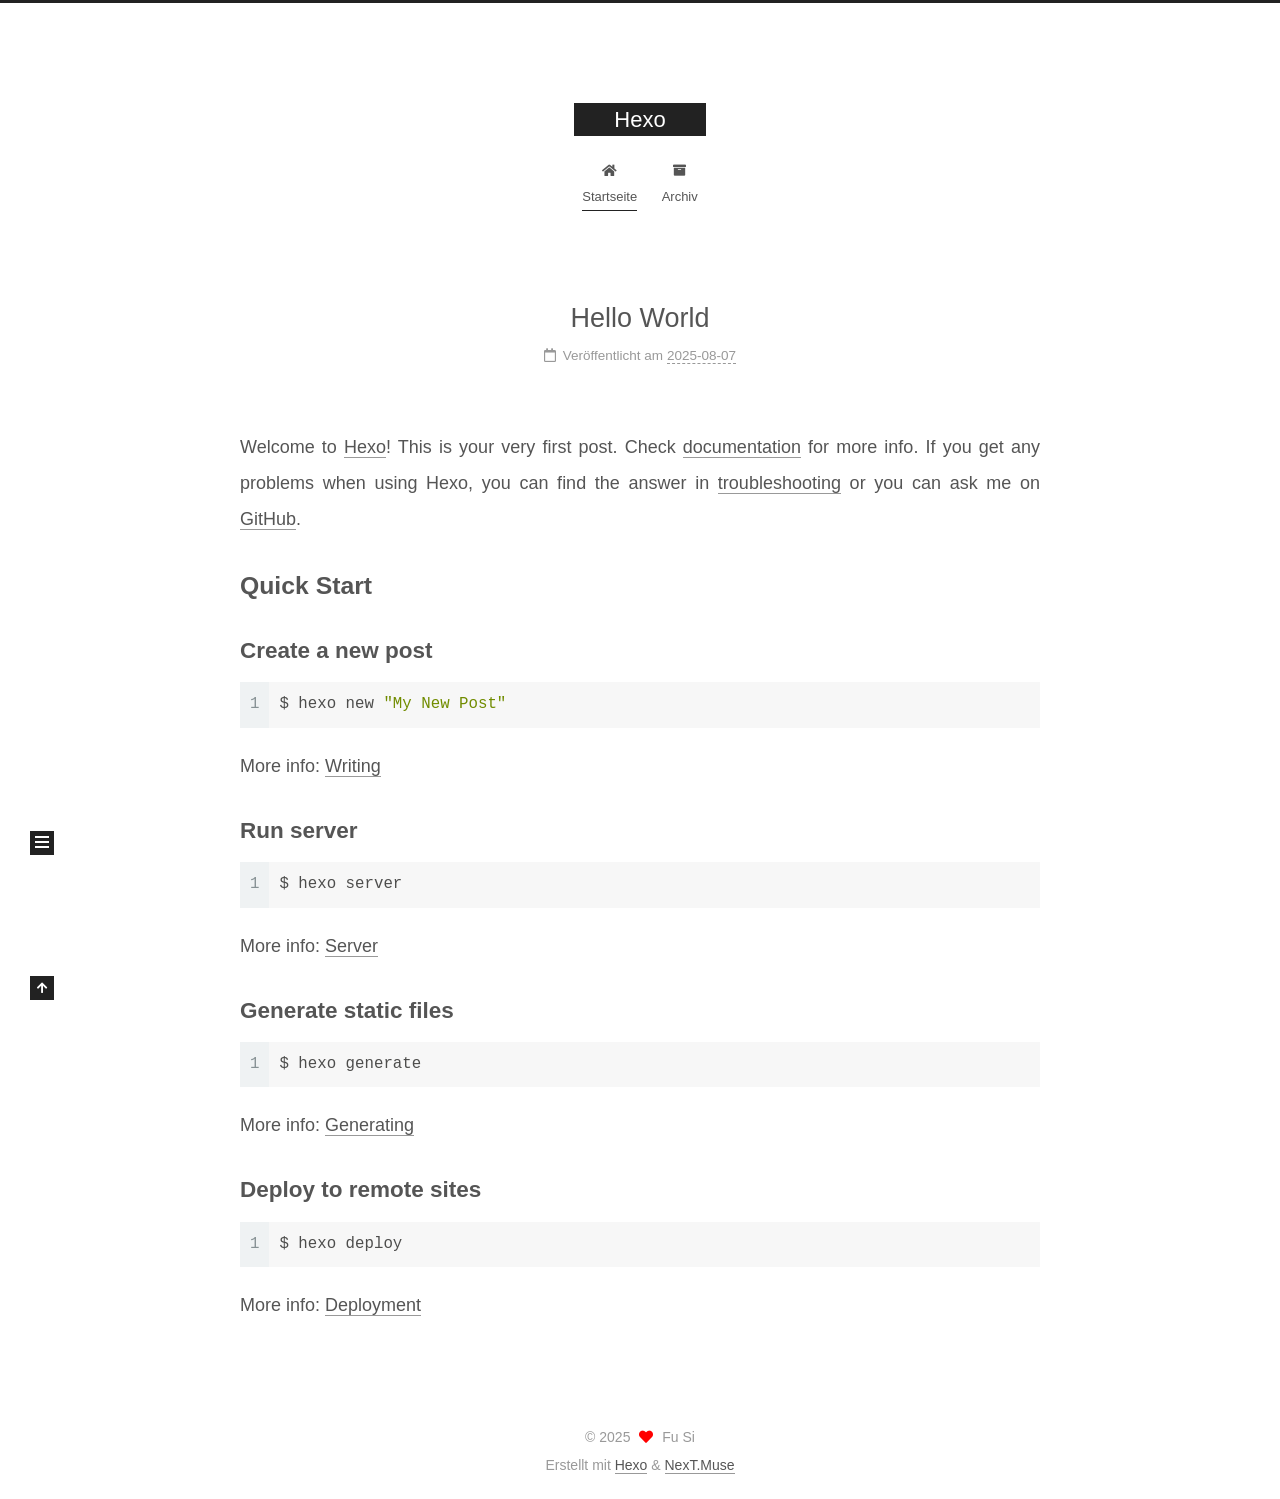
==== commit 5b23d9c2: "Site updated: 2025-08-07 12:00:50" ====
--- a/index.html
+++ b/index.html
@@ -20,12 +20,14 @@
     var CONFIG = {"hostname":"fu-si.github.io","root":"/","scheme":"Muse","version":"7.8.0","exturl":false,"sidebar":{"position":"left","display":"post","padding":18,"offset":12,"onmobile":false},"copycode":{"enable":false,"show_result":false,"style":null},"back2top":{"enable":true,"sidebar":false,"scrollpercent":false},"bookmark":{"enable":false,"color":"#222","save":"auto"},"fancybox":false,"mediumzoom":false,"lazyload":false,"pangu":false,"comments":{"style":"tabs","active":null,"storage":true,"lazyload":false,"nav":null},"algolia":{"hits":{"per_page":10},"labels":{"input_placeholder":"Search for Posts","hits_empty":"We didn't find any results for the search: ${query}","hits_stats":"${hits} results found in ${time} ms"}},"localsearch":{"enable":false,"trigger":"auto","top_n_per_article":1,"unescape":false,"preload":false},"motion":{"enable":true,"async":false,"transition":{"post_block":"fadeIn","post_header":"slideDownIn","post_body":"slideDownIn","coll_header":"slideLeftIn","sidebar":"slideUpIn"}}};
   </script>
 
-  <meta property="og:type" content="website">
+  <meta name="description" content="Tech Blog">
+<meta property="og:type" content="website">
 <meta property="og:title" content="Hexo">
 <meta property="og:url" content="https://fu-si.github.io/index.html">
 <meta property="og:site_name" content="Hexo">
+<meta property="og:description" content="Tech Blog">
 <meta property="og:locale">
-<meta property="article:author" content="John Doe">
+<meta property="article:author" content="Fu Si">
 <meta name="twitter:card" content="summary">
 
 <link rel="canonical" href="https://fu-si.github.io/">
@@ -149,8 +151,8 @@
 
     <span hidden itemprop="author" itemscope itemtype="http://schema.org/Person">
       <meta itemprop="image" content="/images/avatar.gif">
-      <meta itemprop="name" content="John Doe">
-      <meta itemprop="description" content="">
+      <meta itemprop="name" content="Fu Si">
+      <meta itemprop="description" content="Tech Blog">
     </span>
 
     <span hidden itemprop="publisher" itemscope itemtype="http://schema.org/Organization">
@@ -269,8 +271,8 @@
 
       <div class="site-overview-wrap sidebar-panel">
         <div class="site-author motion-element" itemprop="author" itemscope itemtype="http://schema.org/Person">
-  <p class="site-author-name" itemprop="name">John Doe</p>
-  <div class="site-description" itemprop="description"></div>
+  <p class="site-author-name" itemprop="name">Fu Si</p>
+  <div class="site-description" itemprop="description">Tech Blog</div>
 </div>
 <div class="site-state-wrap motion-element">
   <nav class="site-state">
@@ -309,7 +311,7 @@
   <span class="with-love">
     <i class="fa fa-heart"></i>
   </span>
-  <span class="author" itemprop="copyrightHolder">John Doe</span>
+  <span class="author" itemprop="copyrightHolder">Fu Si</span>
 </div>
   <div class="powered-by">Erstellt mit  <a href="https://hexo.io/" class="theme-link" rel="noopener" target="_blank">Hexo</a> & <a href="https://muse.theme-next.org/" class="theme-link" rel="noopener" target="_blank">NexT.Muse</a>
   </div>
--- a/css/main.css
+++ b/css/main.css
@@ -1168,7 +1168,7 @@
 }
 .links-of-author a::before,
 .links-of-author span.exturl::before {
-  background: #c99374;
+  background: #3c03ed;
   border-radius: 50%;
   content: ' ';
   display: inline-block;
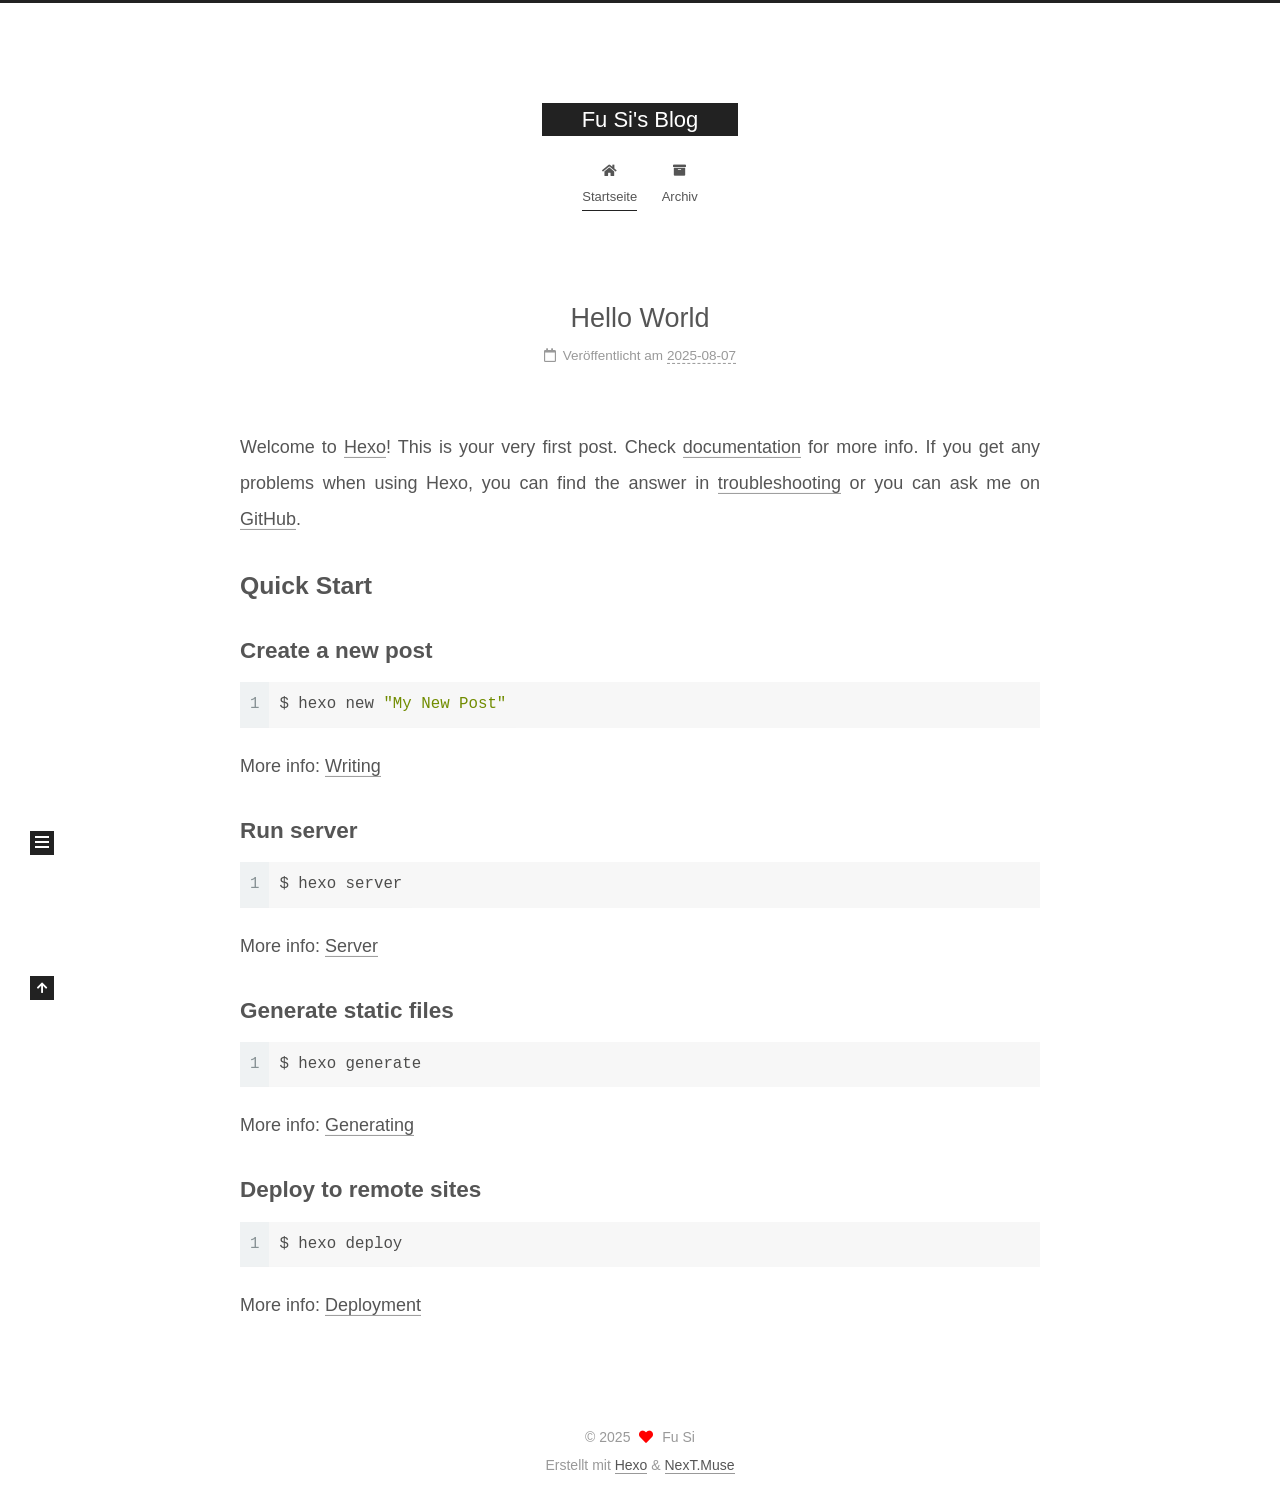
==== commit 9f34978c: "Site updated: 2025-08-07 12:14:35" ====
--- a/index.html
+++ b/index.html
@@ -22,9 +22,9 @@
 
   <meta name="description" content="Tech Blog">
 <meta property="og:type" content="website">
-<meta property="og:title" content="Hexo">
+<meta property="og:title" content="Fu Si&#39;s Blog">
 <meta property="og:url" content="https://fu-si.github.io/index.html">
-<meta property="og:site_name" content="Hexo">
+<meta property="og:site_name" content="Fu Si&#39;s Blog">
 <meta property="og:description" content="Tech Blog">
 <meta property="og:locale">
 <meta property="article:author" content="Fu Si">
@@ -43,7 +43,7 @@
   };
 </script>
 
-  <title>Hexo</title>
+  <title>Fu Si's Blog</title>
   
 
 
@@ -94,7 +94,7 @@
 
     <a href="/" class="brand" rel="start">
       <span class="logo-line-before"><i></i></span>
-      <h1 class="site-title">Hexo</h1>
+      <h1 class="site-title">Fu Si's Blog</h1>
       <span class="logo-line-after"><i></i></span>
     </a>
   </div>
@@ -156,7 +156,7 @@
     </span>
 
     <span hidden itemprop="publisher" itemscope itemtype="http://schema.org/Organization">
-      <meta itemprop="name" content="Hexo">
+      <meta itemprop="name" content="Fu Si's Blog">
     </span>
       <header class="post-header">
         <h2 class="post-title" itemprop="name headline">
@@ -331,6 +331,7 @@
 
   
   <script src="/lib/anime.min.js"></script>
+  <script src="/lib/pjax/pjax.min.js"></script>
   <script src="/lib/velocity/velocity.min.js"></script>
   <script src="/lib/velocity/velocity.ui.min.js"></script>
 
@@ -344,28 +345,89 @@
 
 <script src="/js/next-boot.js"></script>
 
-
-
-
-  
-
-
-
-
-
-
-
-
-
-
-
-
-
-
-
-  
-
-  
-
+  <script>
+var pjax = new Pjax({
+  selectors: [
+    'head title',
+    '#page-configurations',
+    '.content-wrap',
+    '.post-toc-wrap',
+    '.languages',
+    '#pjax'
+  ],
+  switches: {
+    '.post-toc-wrap': Pjax.switches.innerHTML
+  },
+  analytics: false,
+  cacheBust: false,
+  scrollTo : !CONFIG.bookmark.enable
+});
+
+window.addEventListener('pjax:success', () => {
+  document.querySelectorAll('script[data-pjax], script#page-configurations, #pjax script').forEach(element => {
+    var code = element.text || element.textContent || element.innerHTML || '';
+    var parent = element.parentNode;
+    parent.removeChild(element);
+    var script = document.createElement('script');
+    if (element.id) {
+      script.id = element.id;
+    }
+    if (element.className) {
+      script.className = element.className;
+    }
+    if (element.type) {
+      script.type = element.type;
+    }
+    if (element.src) {
+      script.src = element.src;
+      // Force synchronous loading of peripheral JS.
+      script.async = false;
+    }
+    if (element.dataset.pjax !== undefined) {
+      script.dataset.pjax = '';
+    }
+    if (code !== '') {
+      script.appendChild(document.createTextNode(code));
+    }
+    parent.appendChild(script);
+  });
+  NexT.boot.refresh();
+  // Define Motion Sequence & Bootstrap Motion.
+  if (CONFIG.motion.enable) {
+    NexT.motion.integrator
+      .init()
+      .add(NexT.motion.middleWares.subMenu)
+      .add(NexT.motion.middleWares.postList)
+      .bootstrap();
+  }
+  NexT.utils.updateSidebarPosition();
+});
+</script>
+
+
+
+
+  
+
+
+
+
+
+
+
+
+
+
+
+
+
+
+
+    <div id="pjax">
+  
+
+  
+
+    </div>
 </body>
 </html>
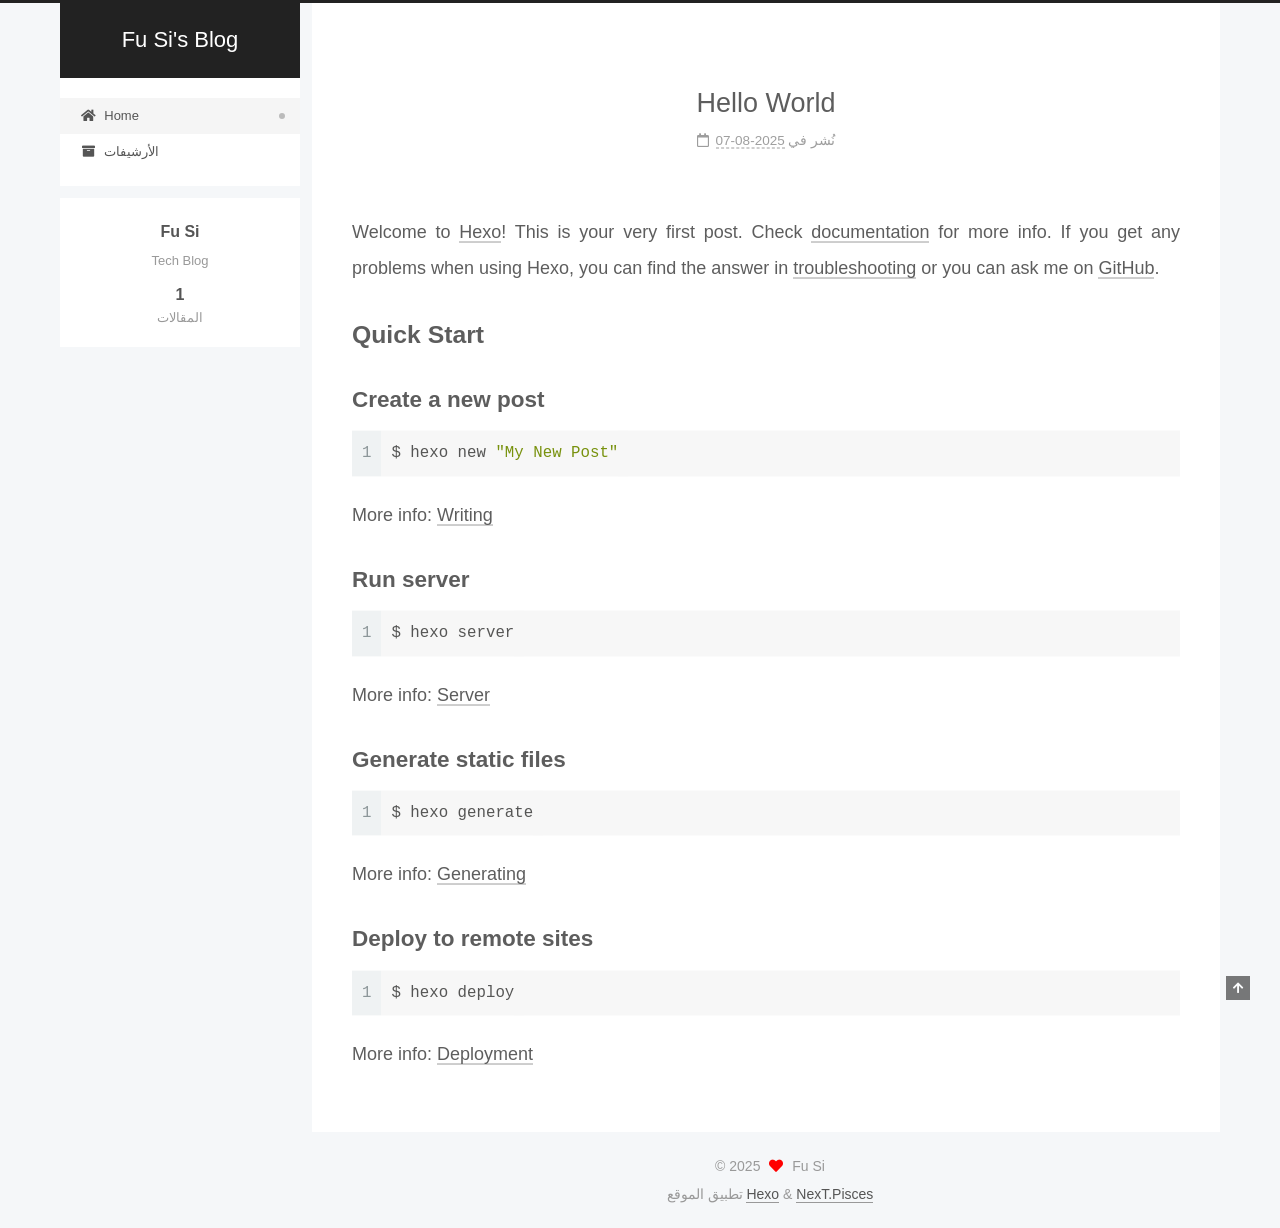
==== commit b9db0f0a: "Site updated: 2025-08-07 13:09:00" ====
--- a/index.html
+++ b/index.html
@@ -17,7 +17,7 @@
 
 <script id="hexo-configurations">
     var NexT = window.NexT || {};
-    var CONFIG = {"hostname":"fu-si.github.io","root":"/","scheme":"Muse","version":"7.8.0","exturl":false,"sidebar":{"position":"left","display":"post","padding":18,"offset":12,"onmobile":false},"copycode":{"enable":false,"show_result":false,"style":null},"back2top":{"enable":true,"sidebar":false,"scrollpercent":false},"bookmark":{"enable":false,"color":"#222","save":"auto"},"fancybox":false,"mediumzoom":false,"lazyload":false,"pangu":false,"comments":{"style":"tabs","active":null,"storage":true,"lazyload":false,"nav":null},"algolia":{"hits":{"per_page":10},"labels":{"input_placeholder":"Search for Posts","hits_empty":"We didn't find any results for the search: ${query}","hits_stats":"${hits} results found in ${time} ms"}},"localsearch":{"enable":false,"trigger":"auto","top_n_per_article":1,"unescape":false,"preload":false},"motion":{"enable":true,"async":false,"transition":{"post_block":"fadeIn","post_header":"slideDownIn","post_body":"slideDownIn","coll_header":"slideLeftIn","sidebar":"slideUpIn"}}};
+    var CONFIG = {"hostname":"fu-si.github.io","root":"/","scheme":"Pisces","version":"7.8.0","exturl":false,"sidebar":{"position":"left","display":"post","padding":18,"offset":12,"onmobile":false},"copycode":{"enable":false,"show_result":false,"style":null},"back2top":{"enable":true,"sidebar":false,"scrollpercent":false},"bookmark":{"enable":false,"color":"#222","save":"auto"},"fancybox":false,"mediumzoom":false,"lazyload":false,"pangu":false,"comments":{"style":"tabs","active":null,"storage":true,"lazyload":false,"nav":null},"algolia":{"hits":{"per_page":10},"labels":{"input_placeholder":"Search for Posts","hits_empty":"We didn't find any results for the search: ${query}","hits_stats":"${hits} results found in ${time} ms"}},"localsearch":{"enable":false,"trigger":"auto","top_n_per_article":1,"unescape":false,"preload":false},"motion":{"enable":true,"async":false,"transition":{"post_block":"fadeIn","post_header":"slideDownIn","post_body":"slideDownIn","coll_header":"slideLeftIn","sidebar":"slideUpIn"}}};
   </script>
 
   <meta name="description" content="Tech Blog">
@@ -83,7 +83,7 @@
     <header class="header" itemscope itemtype="http://schema.org/WPHeader">
       <div class="header-inner"><div class="site-brand-container">
   <div class="site-nav-toggle">
-    <div class="toggle" aria-label="Navigationsleiste an/ausschalten">
+    <div class="toggle" aria-label="تشغيل شريط التصفح">
       <span class="toggle-line toggle-line-first"></span>
       <span class="toggle-line toggle-line-middle"></span>
       <span class="toggle-line toggle-line-last"></span>
@@ -112,12 +112,12 @@
   <ul id="menu" class="main-menu menu">
         <li class="menu-item menu-item-home">
 
-    <a href="/" rel="section"><i class="fa fa-home fa-fw"></i>Startseite</a>
+    <a href="/" rel="section"><i class="fa fa-home fa-fw"></i>Home</a>
 
   </li>
         <li class="menu-item menu-item-archives">
 
-    <a href="/archives/" rel="section"><i class="fa fa-archive fa-fw"></i>Archiv</a>
+    <a href="/archives/" rel="section"><i class="fa fa-archive fa-fw"></i>الأرشيفات</a>
 
   </li>
   </ul>
@@ -169,9 +169,9 @@
               <span class="post-meta-item-icon">
                 <i class="far fa-calendar"></i>
               </span>
-              <span class="post-meta-item-text">Veröffentlicht am</span>
-
-              <time title="Erstellt: 2025-08-07 09:46:53" itemprop="dateCreated datePublished" datetime="2025-08-07T09:46:53+08:00">2025-08-07</time>
+              <span class="post-meta-item-text">نُشر في</span>
+
+              <time title="أُنشأ: 2025-08-07 09:46:53" itemprop="dateCreated datePublished" datetime="2025-08-07T09:46:53+08:00">2025-08-07</time>
             </span>
 
           
@@ -257,10 +257,10 @@
 
       <ul class="sidebar-nav motion-element">
         <li class="sidebar-nav-toc">
-          Inhaltsverzeichnis
+          المحتويات
         </li>
         <li class="sidebar-nav-overview">
-          Übersicht
+          عام
         </li>
       </ul>
 
@@ -280,7 +280,7 @@
           <a href="/archives/">
         
           <span class="site-state-item-count">1</span>
-          <span class="site-state-item-name">Artikel</span>
+          <span class="site-state-item-name">المقالات</span>
         </a>
       </div>
   </nav>
@@ -313,7 +313,7 @@
   </span>
   <span class="author" itemprop="copyrightHolder">Fu Si</span>
 </div>
-  <div class="powered-by">Erstellt mit  <a href="https://hexo.io/" class="theme-link" rel="noopener" target="_blank">Hexo</a> & <a href="https://muse.theme-next.org/" class="theme-link" rel="noopener" target="_blank">NexT.Muse</a>
+  <div class="powered-by">تطبيق الموقع <a href="https://hexo.io/" class="theme-link" rel="noopener" target="_blank">Hexo</a> & <a href="https://pisces.theme-next.org/" class="theme-link" rel="noopener" target="_blank">NexT.Pisces</a>
   </div>
 
         
@@ -340,7 +340,7 @@
 <script src="/js/motion.js"></script>
 
 
-<script src="/js/schemes/muse.js"></script>
+<script src="/js/schemes/pisces.js"></script>
 
 
 <script src="/js/next-boot.js"></script>
--- a/css/main.css
+++ b/css/main.css
@@ -1,5 +1,5 @@
 :root {
-  --body-bg-color: #fff;
+  --body-bg-color: #f5f7f9;
   --content-bg-color: #fff;
   --card-bg-color: #f5f5f5;
   --text-color: #555;
@@ -11,11 +11,11 @@
   --table-row-odd-bg-color: #f9f9f9;
   --table-row-hover-bg-color: #f5f5f5;
   --menu-item-bg-color: #f5f5f5;
-  --btn-default-bg: #222;
-  --btn-default-color: #fff;
-  --btn-default-border-color: #222;
-  --btn-default-hover-bg: #fff;
-  --btn-default-hover-color: #222;
+  --btn-default-bg: #fff;
+  --btn-default-color: #555;
+  --btn-default-border-color: #555;
+  --btn-default-hover-bg: #222;
+  --btn-default-hover-color: #fff;
   --btn-default-hover-border-color: #222;
 }
 html {
@@ -314,7 +314,7 @@
 .btn {
   background: var(--btn-default-bg);
   border: 2px solid var(--btn-default-border-color);
-  border-radius: 0;
+  border-radius: 2px;
   color: var(--btn-default-color);
   display: inline-block;
   font-size: 0.875em;
@@ -921,16 +921,16 @@
 }
 .main-inner {
   margin: 0 auto;
-  width: 700px;
+  width: calc(100% - 20px);
 }
 @media (min-width: 1200px) {
   .main-inner {
-    width: 800px;
+    width: 1160px;
   }
 }
 @media (min-width: 1600px) {
   .main-inner {
-    width: 900px;
+    width: 73%;
   }
 }
 @media (max-width: 767px) {
@@ -943,16 +943,16 @@
 }
 .header-inner {
   margin: 0 auto;
-  width: 700px;
+  width: calc(100% - 20px);
 }
 @media (min-width: 1200px) {
   .header-inner {
-    width: 800px;
+    width: 1160px;
   }
 }
 @media (min-width: 1600px) {
   .header-inner {
-    width: 900px;
+    width: 73%;
   }
 }
 .site-brand-container {
@@ -991,7 +991,7 @@
   margin: 0;
 }
 .site-subtitle {
-  color: #999;
+  color: #ddd;
   font-size: 0.8125em;
   margin: 10px 0;
 }
@@ -1136,22 +1136,22 @@
   display: inline-block;
 }
 .site-author-image {
-  border: 2px solid #333;
+  border: 1px solid #eee;
   display: block;
   margin: 0 auto;
-  max-width: 96px;
+  max-width: 120px;
   padding: 2px;
 }
 .site-author-name {
-  color: #f5f5f5;
-  font-weight: normal;
-  margin: 5px 0 0;
+  color: var(--text-color);
+  font-weight: 600;
+  margin: 0;
   text-align: center;
 }
 .site-description {
   color: #999;
-  font-size: 1em;
-  margin-top: 5px;
+  font-size: 0.8125em;
+  margin-top: 0;
   text-align: center;
 }
 .links-of-author {
@@ -1168,7 +1168,7 @@
 }
 .links-of-author a::before,
 .links-of-author span.exturl::before {
-  background: #3c03ed;
+  background: #be87ff;
   border-radius: 50%;
   content: ' ';
   display: inline-block;
@@ -1246,7 +1246,7 @@
 }
 .sidebar-nav li {
   border-bottom: 1px solid transparent;
-  color: #666;
+  color: var(--text-color);
   cursor: pointer;
   display: inline-block;
   font-size: 0.875em;
@@ -1255,14 +1255,14 @@
   margin-left: 10px;
 }
 .sidebar-nav li:hover {
-  color: #f5f5f5;
+  color: #fc6423;
 }
 .sidebar-nav .sidebar-nav-active {
-  border-bottom-color: #87daff;
-  color: #87daff;
+  border-bottom-color: #fc6423;
+  color: #fc6423;
 }
 .sidebar-nav .sidebar-nav-active:hover {
-  color: #87daff;
+  color: #fc6423;
 }
 .sidebar-panel {
   display: none;
@@ -1291,7 +1291,7 @@
   }
 }
 .sidebar-toggle:hover .toggle-line {
-  background: #87daff;
+  background: #fc6423;
 }
 .post-toc {
   font-size: 0.875em;
@@ -1330,14 +1330,14 @@
   display: block;
 }
 .post-toc .nav .active > a {
-  border-bottom-color: #87daff;
-  color: #87daff;
+  border-bottom-color: #fc6423;
+  color: #fc6423;
 }
 .post-toc .nav .active-current > a {
-  color: #87daff;
+  color: #fc6423;
 }
 .post-toc .nav .active-current > a:hover {
-  color: #87daff;
+  color: #fc6423;
 }
 .site-state {
   display: flex;
@@ -1352,20 +1352,20 @@
   padding: 0 15px;
 }
 .site-state-item:not(:first-child) {
-  border-left: 1px solid #333;
+  border-left: 1px solid #eee;
 }
 .site-state-item a {
   border-bottom: none;
 }
 .site-state-item-count {
   display: block;
-  font-size: 1.25em;
+  font-size: 1em;
   font-weight: 600;
   text-align: center;
 }
 .site-state-item-name {
-  color: inherit;
-  font-size: 0.875em;
+  color: #999;
+  font-size: 0.8125em;
 }
 .footer {
   color: #999;
@@ -1382,16 +1382,16 @@
   box-sizing: border-box;
   margin: 0 auto;
   text-align: center;
-  width: 700px;
+  width: calc(100% - 20px);
 }
 @media (min-width: 1200px) {
   .footer-inner {
-    width: 800px;
+    width: 1160px;
   }
 }
 @media (min-width: 1600px) {
   .footer-inner {
-    width: 900px;
+    width: 73%;
   }
 }
 .languages {
@@ -1489,7 +1489,7 @@
   color: #fff;
   cursor: pointer;
   left: 30px;
-  opacity: 1;
+  opacity: 0.6;
   padding: 0 6px;
   position: fixed;
   transition-property: bottom;
@@ -1500,10 +1500,10 @@
   display: none;
 }
 .back-to-top:hover {
-  color: #87daff;
+  color: #fc6423;
 }
 .back-to-top.back-to-top-on {
-  bottom: 19px;
+  bottom: 30px;
 }
 @media (max-width: 991px) {
   .back-to-top {
@@ -2141,151 +2141,301 @@
 .tag-cloud a:hover {
   color: var(--link-hover-color) !important;
 }
-@media (max-width: 767px) {
-  .header-inner,
-  .main-inner,
+.header {
+  margin: 0 auto;
+  position: relative;
+  width: calc(100% - 20px);
+}
+@media (min-width: 1200px) {
+  .header {
+    width: 1160px;
+  }
+}
+@media (min-width: 1600px) {
+  .header {
+    width: 73%;
+  }
+}
+@media (max-width: 991px) {
+  .header {
+    width: auto;
+  }
+}
+.header-inner {
+  background: var(--content-bg-color);
+  border-radius: initial;
+  box-shadow: initial;
+  overflow: hidden;
+  padding: 0;
+  position: absolute;
+  top: 0;
+  width: 240px;
+}
+@media (min-width: 1200px) {
+  .header-inner {
+    width: 240px;
+  }
+}
+@media (max-width: 991px) {
+  .header-inner {
+    border-radius: initial;
+    position: relative;
+    width: auto;
+  }
+}
+.main-inner {
+  align-items: flex-start;
+  display: flex;
+  justify-content: space-between;
+  flex-direction: row-reverse;
+}
+@media (max-width: 991px) {
+  .main-inner {
+    width: auto;
+  }
+}
+.content-wrap {
+  background: var(--content-bg-color);
+  border-radius: initial;
+  box-shadow: initial;
+  box-sizing: border-box;
+  padding: 40px;
+  width: calc(100% - 252px);
+}
+@media (max-width: 991px) {
+  .content-wrap {
+    border-radius: initial;
+    padding: 20px;
+    width: 100%;
+  }
+}
+.footer-inner {
+  padding-left: 260px;
+}
+.back-to-top {
+  left: auto;
+  right: 30px;
+}
+@media (max-width: 991px) {
+  .back-to-top {
+    right: 20px;
+  }
+}
+@media (max-width: 991px) {
   .footer-inner {
+    padding-left: 0;
+    padding-right: 0;
     width: auto;
   }
 }
-.header-inner {
-  padding-top: 100px;
-}
-@media (max-width: 767px) {
-  .header-inner {
-    padding-top: 50px;
-  }
-}
-.main-inner {
-  padding-bottom: 60px;
-}
-.content {
-  padding-top: 70px;
-}
-@media (max-width: 767px) {
-  .content {
-    padding-top: 35px;
-  }
-}
-embed {
+.site-brand-container {
+  background: #222;
+}
+@media (max-width: 991px) {
+  .site-brand-container {
+    box-shadow: 0 0 16px rgba(0,0,0,0.5);
+  }
+}
+.site-meta {
+  padding: 20px 0;
+}
+.brand {
+  padding: 0;
+}
+.site-subtitle {
+  margin: 10px 10px 0;
+}
+.custom-logo-image {
+  margin-top: 20px;
+}
+@media (max-width: 991px) {
+  .custom-logo-image {
+    display: none;
+  }
+}
+@media (min-width: 768px) and (max-width: 991px) {
+  .site-nav-toggle,
+  .site-nav-right {
+    display: flex;
+    flex-direction: column;
+    justify-content: center;
+  }
+}
+.site-nav-toggle .toggle,
+.site-nav-right .toggle {
+  color: #fff;
+}
+.site-nav-toggle .toggle .toggle-line,
+.site-nav-right .toggle .toggle-line {
+  background: #fff;
+}
+@media (min-width: 768px) and (max-width: 991px) {
+  .site-nav {
+    display: none;
+  }
+}
+.menu .menu-item {
   display: block;
-  margin: 0 auto 25px auto;
-}
-.custom-logo .site-meta-headline {
-  text-align: center;
-}
-.custom-logo .site-title {
-  color: #222;
-  margin: 10px auto 0;
-}
-.custom-logo .site-title a {
-  border: 0;
-}
-.custom-logo-image {
-  background: #fff;
-  margin: 0 auto;
-  max-width: 150px;
-  padding: 5px;
-}
-.brand {
-  background: var(--btn-default-bg);
-}
-@media (max-width: 767px) {
-  .site-nav {
-    border-bottom: 1px solid #ddd;
-    border-top: 1px solid #ddd;
-    left: 0;
-    margin: 0;
-    padding: 0;
-    width: 100%;
-  }
-}
-@media (max-width: 767px) {
-  .menu {
-    text-align: left;
-  }
-}
-.menu-item-active a,
-.menu .menu-item a:hover,
-.menu .menu-item span.exturl:hover {
-  background: transparent;
-  border-bottom: 1px solid var(--link-hover-color) !important;
-}
-@media (max-width: 767px) {
-  .menu-item-active a,
-  .menu .menu-item a:hover,
-  .menu .menu-item span.exturl:hover {
-    border-bottom: 1px dotted #ddd !important;
-  }
-}
-@media (max-width: 767px) {
-  .menu .menu-item {
-    margin: 0 10px;
-  }
+  margin: 0;
 }
 .menu .menu-item a,
 .menu .menu-item span.exturl {
-  border-bottom: 1px solid transparent;
-}
-@media (max-width: 767px) {
-  .menu .menu-item a,
-  .menu .menu-item span.exturl {
-    padding: 5px 10px;
-  }
-}
-@media (min-width: 768px) {
-  .menu .menu-item .fa,
-  .menu .menu-item .fab,
-  .menu .menu-item .far,
-  .menu .menu-item .fas {
-    display: block;
-    line-height: 2;
-    margin-right: 0;
-    width: 100%;
+  padding: 5px 20px;
+  position: relative;
+  text-align: left;
+  transition-property: background-color;
+}
+@media (max-width: 991px) {
+  .menu .menu-item.menu-item-search {
+    display: none;
   }
 }
 .menu .menu-item .badge {
-  background: #eee;
-  padding: 1px 4px;
+  background: #ccc;
+  border-radius: 10px;
+  color: #fff;
+  float: right;
+  padding: 2px 5px;
+  text-shadow: 1px 1px 0 rgba(0,0,0,0.1);
+  vertical-align: middle;
+}
+.main-menu .menu-item-active a::after {
+  background: #bbb;
+  border-radius: 50%;
+  content: ' ';
+  height: 6px;
+  margin-top: -3px;
+  position: absolute;
+  right: 15px;
+  top: 50%;
+  width: 6px;
 }
 .sub-menu {
-  margin: 10px 0;
+  background: var(--content-bg-color);
+  border-bottom: 1px solid #ddd;
+  margin: 0;
+  padding: 6px 0;
 }
 .sub-menu .menu-item {
   display: inline-block;
 }
+.sub-menu .menu-item a,
+.sub-menu .menu-item span.exturl {
+  background: transparent;
+  margin: 5px 10px;
+  padding: initial;
+}
+.sub-menu .menu-item a:hover,
+.sub-menu .menu-item span.exturl:hover {
+  background: transparent;
+  color: #fc6423;
+}
+.sub-menu .menu-item-active a {
+  border-bottom-color: #fc6423;
+  color: #fc6423;
+}
+.sub-menu .menu-item-active a:hover {
+  border-bottom-color: #fc6423;
+}
 .sidebar {
-  left: -320px;
-}
-.sidebar.sidebar-active {
-  left: 0;
-}
-.sidebar {
-  width: 320px;
-  z-index: 1200;
-  transition-delay: 0s;
-  transition-duration: 0.2s;
-  transition-timing-function: ease-out;
-}
-.sidebar a,
-.sidebar span.exturl {
-  border-bottom-color: #555;
-  color: #999;
-}
-.sidebar a:hover,
-.sidebar span.exturl:hover {
-  border-bottom-color: #eee;
-  color: #eee;
-}
-.links-of-blogroll-item {
-  padding: 2px 10px;
-}
-.links-of-blogroll-item a,
-.links-of-blogroll-item span.exturl {
+  background: var(--body-bg-color);
+  box-shadow: none;
+  margin-top: 100%;
+  position: static;
+  width: 240px;
+}
+@media (max-width: 991px) {
+  .sidebar {
+    display: none;
+  }
+}
+.sidebar-toggle {
+  display: none;
+}
+.sidebar-inner {
+  background: var(--content-bg-color);
+  border-radius: initial;
+  box-shadow: initial;
+  box-sizing: border-box;
+  color: var(--text-color);
+  width: 240px;
+  opacity: 0;
+}
+.sidebar-inner.affix {
+  position: fixed;
+  top: 12px;
+}
+.sidebar-inner.affix-bottom {
+  position: absolute;
+}
+.site-state-item {
+  padding: 0 10px;
+}
+.sidebar-button {
+  border-bottom: 1px dotted #ccc;
+  border-top: 1px dotted #ccc;
+  margin-top: 10px;
+  text-align: center;
+}
+.sidebar-button a {
+  border: 0;
+  color: #fc6423;
+  display: block;
+}
+.sidebar-button a:hover {
+  background: none;
+  border: 0;
+  color: #e34603;
+}
+.sidebar-button a:hover .fa,
+.sidebar-button a:hover .fab,
+.sidebar-button a:hover .far,
+.sidebar-button a:hover .fas {
+  color: #e34603;
+}
+.links-of-author {
+  display: flex;
+  flex-wrap: wrap;
+  margin-top: 10px;
+  justify-content: center;
+}
+.links-of-author-item {
+  margin: 5px 0 0;
+  width: 50%;
+}
+.links-of-author-item a,
+.links-of-author-item span.exturl {
   box-sizing: border-box;
   display: inline-block;
-  max-width: 280px;
+  margin-bottom: 0;
+  margin-right: 0;
+  max-width: 216px;
   overflow: hidden;
+  padding: 0 5px;
   text-overflow: ellipsis;
   white-space: nowrap;
 }
+.links-of-author-item a,
+.links-of-author-item span.exturl {
+  border-bottom: none;
+  display: block;
+  text-decoration: none;
+}
+.links-of-author-item a::before,
+.links-of-author-item span.exturl::before {
+  display: none;
+}
+.links-of-author-item a:hover,
+.links-of-author-item span.exturl:hover {
+  background: var(--body-bg-color);
+  border-radius: 4px;
+}
+.links-of-author-item .fa,
+.links-of-author-item .fab,
+.links-of-author-item .far,
+.links-of-author-item .fas {
+  margin-right: 2px;
+}
+.links-of-blogroll-item {
+  padding: 0;
+}
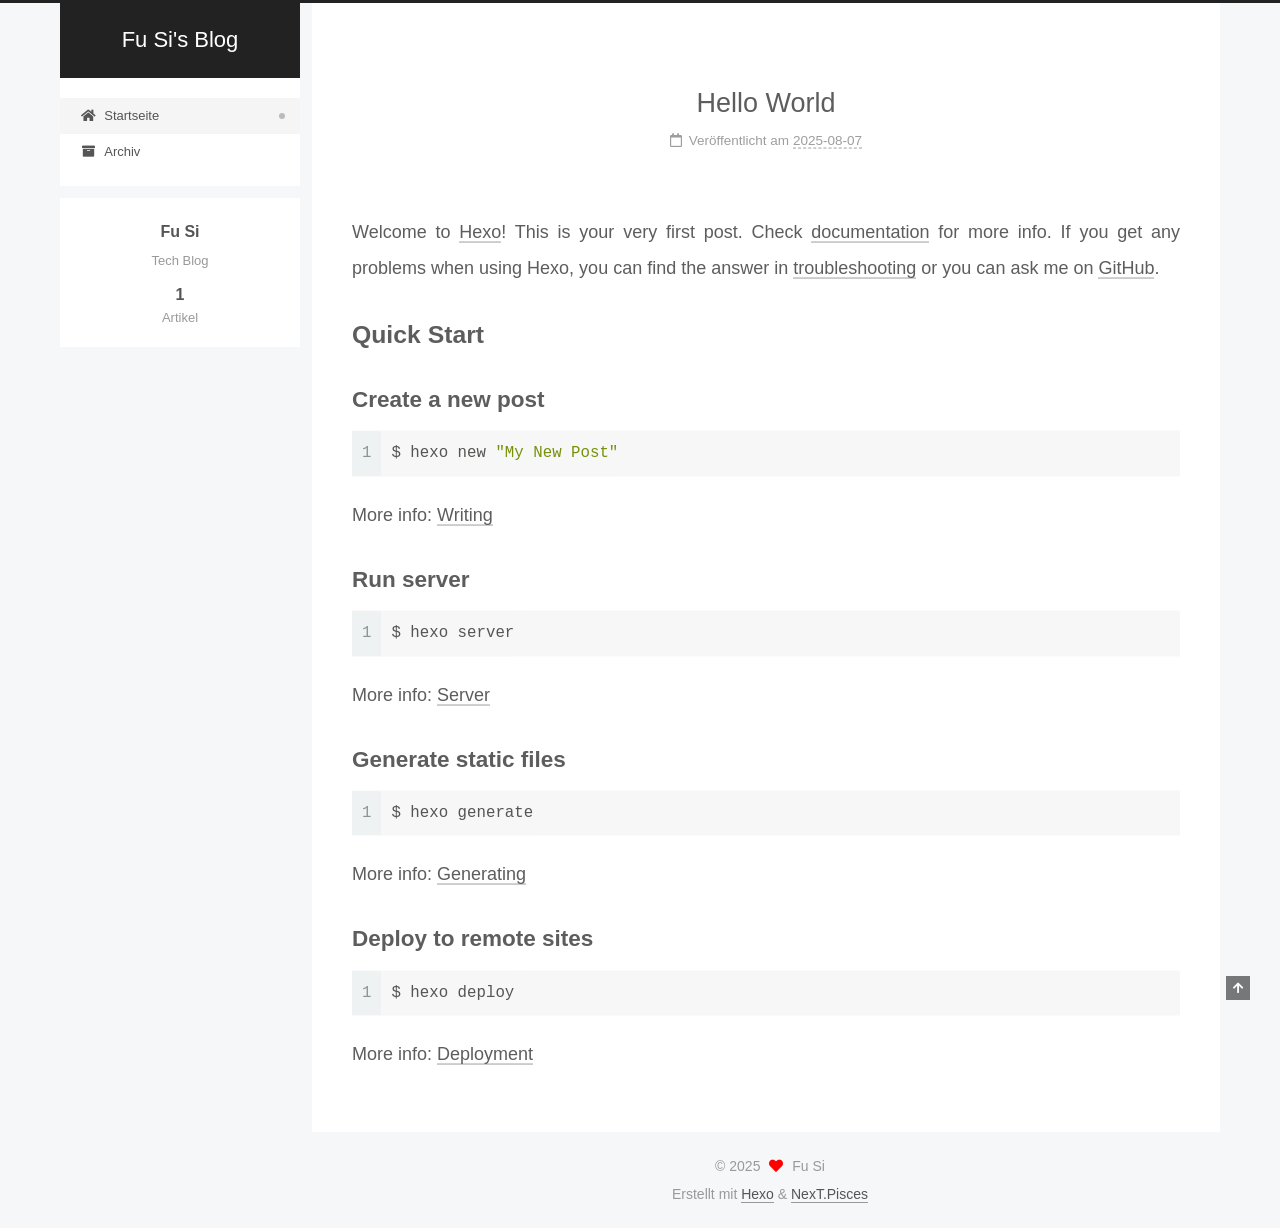
==== commit 6c3e678f: "Site updated: 2025-08-07 13:11:37" ====
--- a/index.html
+++ b/index.html
@@ -83,7 +83,7 @@
     <header class="header" itemscope itemtype="http://schema.org/WPHeader">
       <div class="header-inner"><div class="site-brand-container">
   <div class="site-nav-toggle">
-    <div class="toggle" aria-label="تشغيل شريط التصفح">
+    <div class="toggle" aria-label="Navigationsleiste an/ausschalten">
       <span class="toggle-line toggle-line-first"></span>
       <span class="toggle-line toggle-line-middle"></span>
       <span class="toggle-line toggle-line-last"></span>
@@ -112,12 +112,12 @@
   <ul id="menu" class="main-menu menu">
         <li class="menu-item menu-item-home">
 
-    <a href="/" rel="section"><i class="fa fa-home fa-fw"></i>Home</a>
+    <a href="/" rel="section"><i class="fa fa-home fa-fw"></i>Startseite</a>
 
   </li>
         <li class="menu-item menu-item-archives">
 
-    <a href="/archives/" rel="section"><i class="fa fa-archive fa-fw"></i>الأرشيفات</a>
+    <a href="/archives/" rel="section"><i class="fa fa-archive fa-fw"></i>Archiv</a>
 
   </li>
   </ul>
@@ -169,9 +169,9 @@
               <span class="post-meta-item-icon">
                 <i class="far fa-calendar"></i>
               </span>
-              <span class="post-meta-item-text">نُشر في</span>
-
-              <time title="أُنشأ: 2025-08-07 09:46:53" itemprop="dateCreated datePublished" datetime="2025-08-07T09:46:53+08:00">2025-08-07</time>
+              <span class="post-meta-item-text">Veröffentlicht am</span>
+
+              <time title="Erstellt: 2025-08-07 09:46:53" itemprop="dateCreated datePublished" datetime="2025-08-07T09:46:53+08:00">2025-08-07</time>
             </span>
 
           
@@ -257,10 +257,10 @@
 
       <ul class="sidebar-nav motion-element">
         <li class="sidebar-nav-toc">
-          المحتويات
+          Inhaltsverzeichnis
         </li>
         <li class="sidebar-nav-overview">
-          عام
+          Übersicht
         </li>
       </ul>
 
@@ -280,7 +280,7 @@
           <a href="/archives/">
         
           <span class="site-state-item-count">1</span>
-          <span class="site-state-item-name">المقالات</span>
+          <span class="site-state-item-name">Artikel</span>
         </a>
       </div>
   </nav>
@@ -313,7 +313,7 @@
   </span>
   <span class="author" itemprop="copyrightHolder">Fu Si</span>
 </div>
-  <div class="powered-by">تطبيق الموقع <a href="https://hexo.io/" class="theme-link" rel="noopener" target="_blank">Hexo</a> & <a href="https://pisces.theme-next.org/" class="theme-link" rel="noopener" target="_blank">NexT.Pisces</a>
+  <div class="powered-by">Erstellt mit  <a href="https://hexo.io/" class="theme-link" rel="noopener" target="_blank">Hexo</a> & <a href="https://pisces.theme-next.org/" class="theme-link" rel="noopener" target="_blank">NexT.Pisces</a>
   </div>
 
         
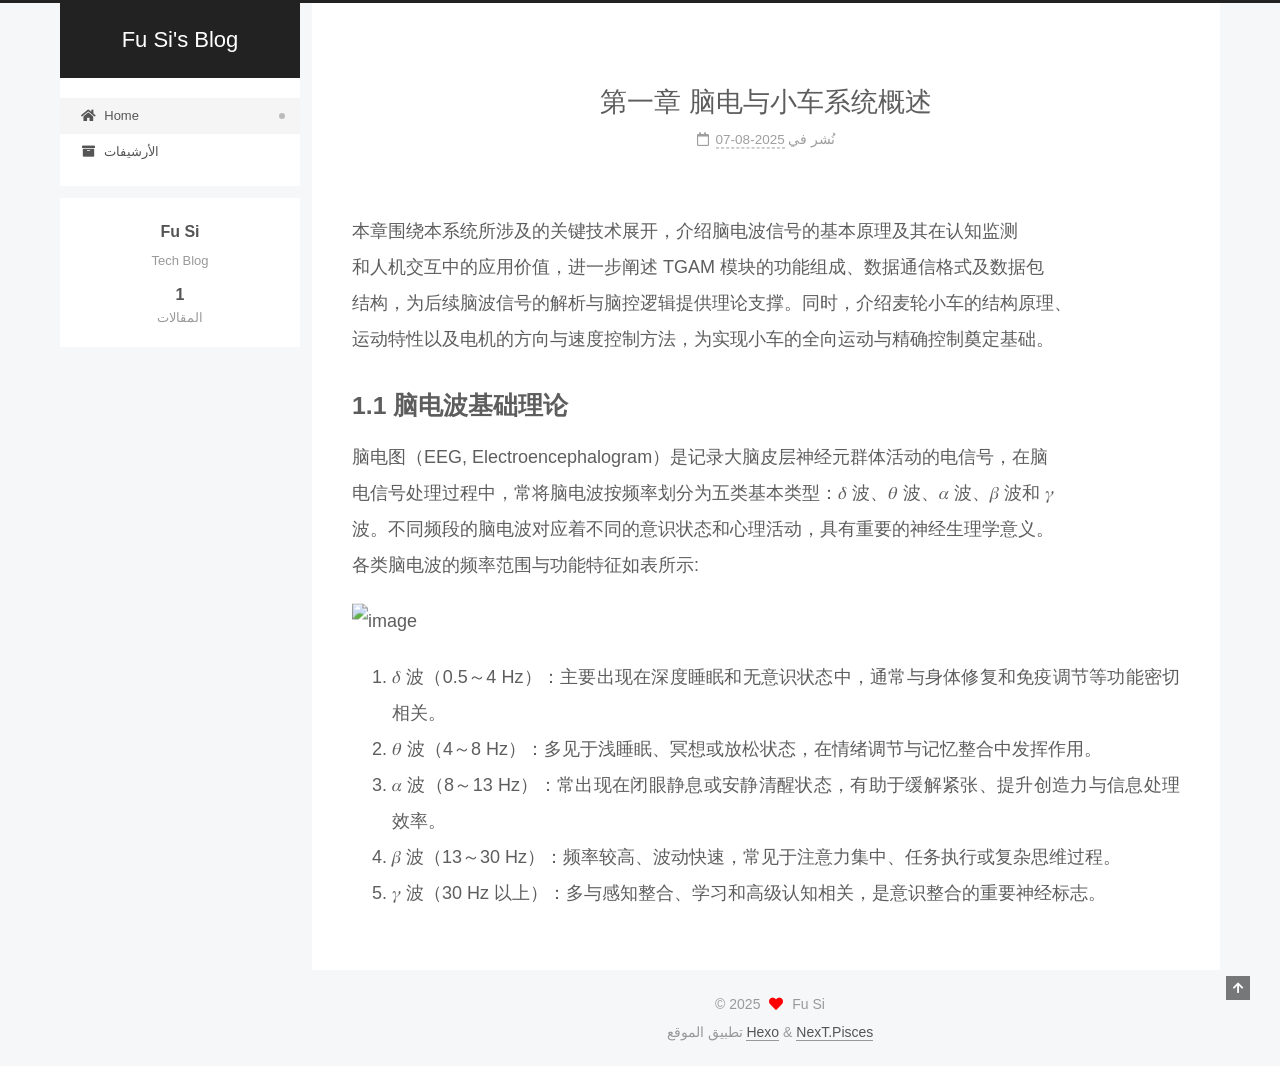
==== commit 374eea2a: "Site updated: 2025-08-07 17:21:31" ====
--- a/index.html
+++ b/index.html
@@ -83,7 +83,7 @@
     <header class="header" itemscope itemtype="http://schema.org/WPHeader">
       <div class="header-inner"><div class="site-brand-container">
   <div class="site-nav-toggle">
-    <div class="toggle" aria-label="Navigationsleiste an/ausschalten">
+    <div class="toggle" aria-label="تشغيل شريط التصفح">
       <span class="toggle-line toggle-line-first"></span>
       <span class="toggle-line toggle-line-middle"></span>
       <span class="toggle-line toggle-line-last"></span>
@@ -112,12 +112,12 @@
   <ul id="menu" class="main-menu menu">
         <li class="menu-item menu-item-home">
 
-    <a href="/" rel="section"><i class="fa fa-home fa-fw"></i>Startseite</a>
+    <a href="/" rel="section"><i class="fa fa-home fa-fw"></i>Home</a>
 
   </li>
         <li class="menu-item menu-item-archives">
 
-    <a href="/archives/" rel="section"><i class="fa fa-archive fa-fw"></i>Archiv</a>
+    <a href="/archives/" rel="section"><i class="fa fa-archive fa-fw"></i>الأرشيفات</a>
 
   </li>
   </ul>
@@ -147,7 +147,7 @@
   
   
   <article itemscope itemtype="http://schema.org/Article" class="post-block" lang="ch">
-    <link itemprop="mainEntityOfPage" href="https://fu-si.github.io/2025/08/07/hello-world/">
+    <link itemprop="mainEntityOfPage" href="https://fu-si.github.io/2025/08/07/%E7%AC%AC%E4%B8%80%E7%AB%A0-%E8%84%91%E7%94%B5%E4%B8%8E%E5%B0%8F%E8%BD%A6%E7%B3%BB%E7%BB%9F%E6%A6%82%E8%BF%B0/%E7%AC%AC%E4%B8%80%E7%AB%A0-%E8%84%91%E7%94%B5%E4%B8%8E%E5%B0%8F%E8%BD%A6%E7%B3%BB%E7%BB%9F%E6%A6%82%E8%BF%B0/">
 
     <span hidden itemprop="author" itemscope itemtype="http://schema.org/Person">
       <meta itemprop="image" content="/images/avatar.gif">
@@ -161,7 +161,7 @@
       <header class="post-header">
         <h2 class="post-title" itemprop="name headline">
           
-            <a href="/2025/08/07/hello-world/" class="post-title-link" itemprop="url">Hello World</a>
+            <a href="/2025/08/07/%E7%AC%AC%E4%B8%80%E7%AB%A0-%E8%84%91%E7%94%B5%E4%B8%8E%E5%B0%8F%E8%BD%A6%E7%B3%BB%E7%BB%9F%E6%A6%82%E8%BF%B0/%E7%AC%AC%E4%B8%80%E7%AB%A0-%E8%84%91%E7%94%B5%E4%B8%8E%E5%B0%8F%E8%BD%A6%E7%B3%BB%E7%BB%9F%E6%A6%82%E8%BF%B0/" class="post-title-link" itemprop="url">第一章 脑电与小车系统概述</a>
         </h2>
 
         <div class="post-meta">
@@ -169,9 +169,10 @@
               <span class="post-meta-item-icon">
                 <i class="far fa-calendar"></i>
               </span>
-              <span class="post-meta-item-text">Veröffentlicht am</span>
-
-              <time title="Erstellt: 2025-08-07 09:46:53" itemprop="dateCreated datePublished" datetime="2025-08-07T09:46:53+08:00">2025-08-07</time>
+              <span class="post-meta-item-text">نُشر في</span>
+              
+
+              <time title="أُنشأ: 2025-08-07 15:07:41 / عُدل: 17:17:36" itemprop="dateCreated datePublished" datetime="2025-08-07T15:07:41+08:00">2025-08-07</time>
             </span>
 
           
@@ -185,19 +186,16 @@
     <div class="post-body" itemprop="articleBody">
 
       
-          <p>Welcome to <a target="_blank" rel="noopener" href="https://hexo.io/">Hexo</a>! This is your very first post. Check <a target="_blank" rel="noopener" href="https://hexo.io/docs/">documentation</a> for more info. If you get any problems when using Hexo, you can find the answer in <a target="_blank" rel="noopener" href="https://hexo.io/docs/troubleshooting.html">troubleshooting</a> or you can ask me on <a target="_blank" rel="noopener" href="https://github.com/hexojs/hexo/issues">GitHub</a>.</p>
-<h2 id="Quick-Start"><a href="#Quick-Start" class="headerlink" title="Quick Start"></a>Quick Start</h2><h3 id="Create-a-new-post"><a href="#Create-a-new-post" class="headerlink" title="Create a new post"></a>Create a new post</h3><figure class="highlight bash"><table><tr><td class="gutter"><pre><span class="line">1</span><br></pre></td><td class="code"><pre><span class="line">$ hexo new <span class="string">&quot;My New Post&quot;</span></span><br></pre></td></tr></table></figure>
-
-<p>More info: <a target="_blank" rel="noopener" href="https://hexo.io/docs/writing.html">Writing</a></p>
-<h3 id="Run-server"><a href="#Run-server" class="headerlink" title="Run server"></a>Run server</h3><figure class="highlight bash"><table><tr><td class="gutter"><pre><span class="line">1</span><br></pre></td><td class="code"><pre><span class="line">$ hexo server</span><br></pre></td></tr></table></figure>
-
-<p>More info: <a target="_blank" rel="noopener" href="https://hexo.io/docs/server.html">Server</a></p>
-<h3 id="Generate-static-files"><a href="#Generate-static-files" class="headerlink" title="Generate static files"></a>Generate static files</h3><figure class="highlight bash"><table><tr><td class="gutter"><pre><span class="line">1</span><br></pre></td><td class="code"><pre><span class="line">$ hexo generate</span><br></pre></td></tr></table></figure>
-
-<p>More info: <a target="_blank" rel="noopener" href="https://hexo.io/docs/generating.html">Generating</a></p>
-<h3 id="Deploy-to-remote-sites"><a href="#Deploy-to-remote-sites" class="headerlink" title="Deploy to remote sites"></a>Deploy to remote sites</h3><figure class="highlight bash"><table><tr><td class="gutter"><pre><span class="line">1</span><br></pre></td><td class="code"><pre><span class="line">$ hexo deploy</span><br></pre></td></tr></table></figure>
-
-<p>More info: <a target="_blank" rel="noopener" href="https://hexo.io/docs/one-command-deployment.html">Deployment</a></p>
+          <p>本章围绕本系统所涉及的关键技术展开，介绍脑电波信号的基本原理及其在认知监测<br>和人机交互中的应用价值，进一步阐述 TGAM 模块的功能组成、数据通信格式及数据包<br>结构，为后续脑波信号的解析与脑控逻辑提供理论支撑。同时，介绍麦轮小车的结构原理、<br>运动特性以及电机的方向与速度控制方法，为实现小车的全向运动与精确控制奠定基础。</p>
+<h2 id="1-1-脑电波基础理论"><a href="#1-1-脑电波基础理论" class="headerlink" title="1.1 脑电波基础理论"></a>1.1 脑电波基础理论</h2><p>脑电图（EEG, Electroencephalogram）是记录大脑皮层神经元群体活动的电信号，在脑<br>电信号处理过程中，常将脑电波按频率划分为五类基本类型：𝛿 波、𝜃 波、𝛼 波、𝛽 波和 𝛾<br>波。不同频段的脑电波对应着不同的意识状态和心理活动，具有重要的神经生理学意义。<br>各类脑电波的频率范围与功能特征如表所示:</p>
+<p><img src="https://img2024.cnblogs.com/blog/3005888/202508/3005888-20250807171052841-61937952.png" alt="image"></p>
+<ol>
+<li>𝛿 波（0.5～4 Hz）：主要出现在深度睡眠和无意识状态中，通常与身体修复和免疫调节等功能密切相关。</li>
+<li>𝜃 波（4～8 Hz）：多见于浅睡眠、冥想或放松状态，在情绪调节与记忆整合中发挥作用。</li>
+<li>𝛼 波（8～13 Hz）：常出现在闭眼静息或安静清醒状态，有助于缓解紧张、提升创造力与信息处理效率。</li>
+<li>𝛽 波（13～30 Hz）：频率较高、波动快速，常见于注意力集中、任务执行或复杂思维过程。</li>
+<li>𝛾 波（30 Hz 以上）：多与感知整合、学习和高级认知相关，是意识整合的重要神经标志。</li>
+</ol>
 
       
     </div>
@@ -257,10 +255,10 @@
 
       <ul class="sidebar-nav motion-element">
         <li class="sidebar-nav-toc">
-          Inhaltsverzeichnis
+          المحتويات
         </li>
         <li class="sidebar-nav-overview">
-          Übersicht
+          عام
         </li>
       </ul>
 
@@ -280,7 +278,7 @@
           <a href="/archives/">
         
           <span class="site-state-item-count">1</span>
-          <span class="site-state-item-name">Artikel</span>
+          <span class="site-state-item-name">المقالات</span>
         </a>
       </div>
   </nav>
@@ -313,7 +311,7 @@
   </span>
   <span class="author" itemprop="copyrightHolder">Fu Si</span>
 </div>
-  <div class="powered-by">Erstellt mit  <a href="https://hexo.io/" class="theme-link" rel="noopener" target="_blank">Hexo</a> & <a href="https://pisces.theme-next.org/" class="theme-link" rel="noopener" target="_blank">NexT.Pisces</a>
+  <div class="powered-by">تطبيق الموقع <a href="https://hexo.io/" class="theme-link" rel="noopener" target="_blank">Hexo</a> & <a href="https://pisces.theme-next.org/" class="theme-link" rel="noopener" target="_blank">NexT.Pisces</a>
   </div>
 
         
--- a/css/main.css
+++ b/css/main.css
@@ -1168,7 +1168,7 @@
 }
 .links-of-author a::before,
 .links-of-author span.exturl::before {
-  background: #be87ff;
+  background: #166ba1;
   border-radius: 50%;
   content: ' ';
   display: inline-block;
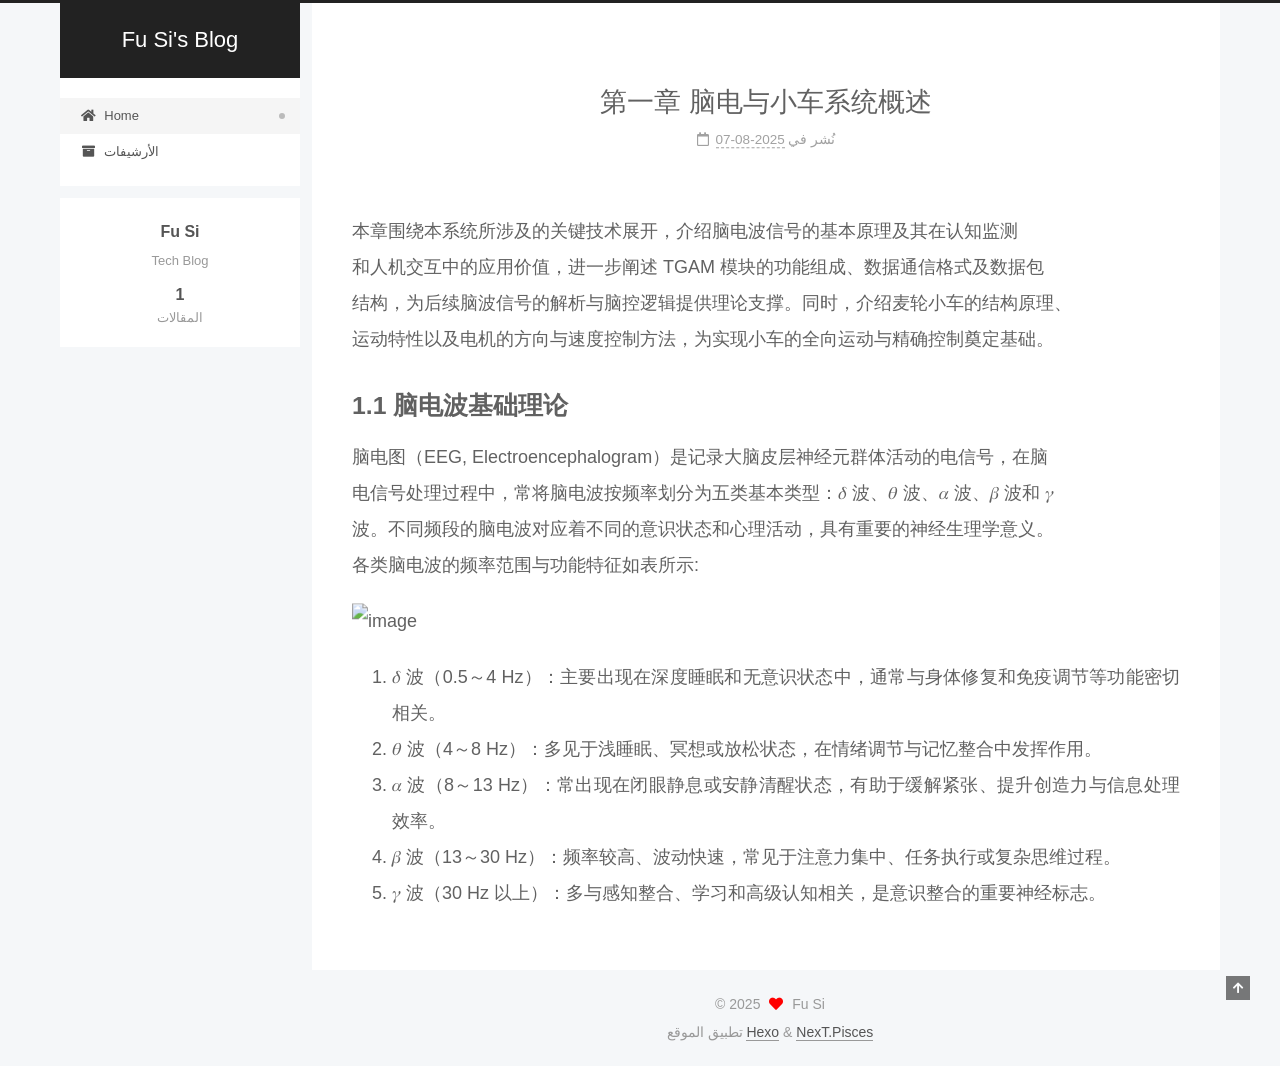
==== commit 1998270d: "Site updated: 2025-08-07 17:30:30" ====
--- a/index.html
+++ b/index.html
@@ -172,7 +172,7 @@
               <span class="post-meta-item-text">نُشر في</span>
               
 
-              <time title="أُنشأ: 2025-08-07 15:07:41 / عُدل: 17:17:36" itemprop="dateCreated datePublished" datetime="2025-08-07T15:07:41+08:00">2025-08-07</time>
+              <time title="أُنشأ: 2025-08-07 15:07:41 / عُدل: 17:30:03" itemprop="dateCreated datePublished" datetime="2025-08-07T15:07:41+08:00">2025-08-07</time>
             </span>
 
           
--- a/css/main.css
+++ b/css/main.css
@@ -1168,7 +1168,7 @@
 }
 .links-of-author a::before,
 .links-of-author span.exturl::before {
-  background: #166ba1;
+  background: #c7d2c1;
   border-radius: 50%;
   content: ' ';
   display: inline-block;
